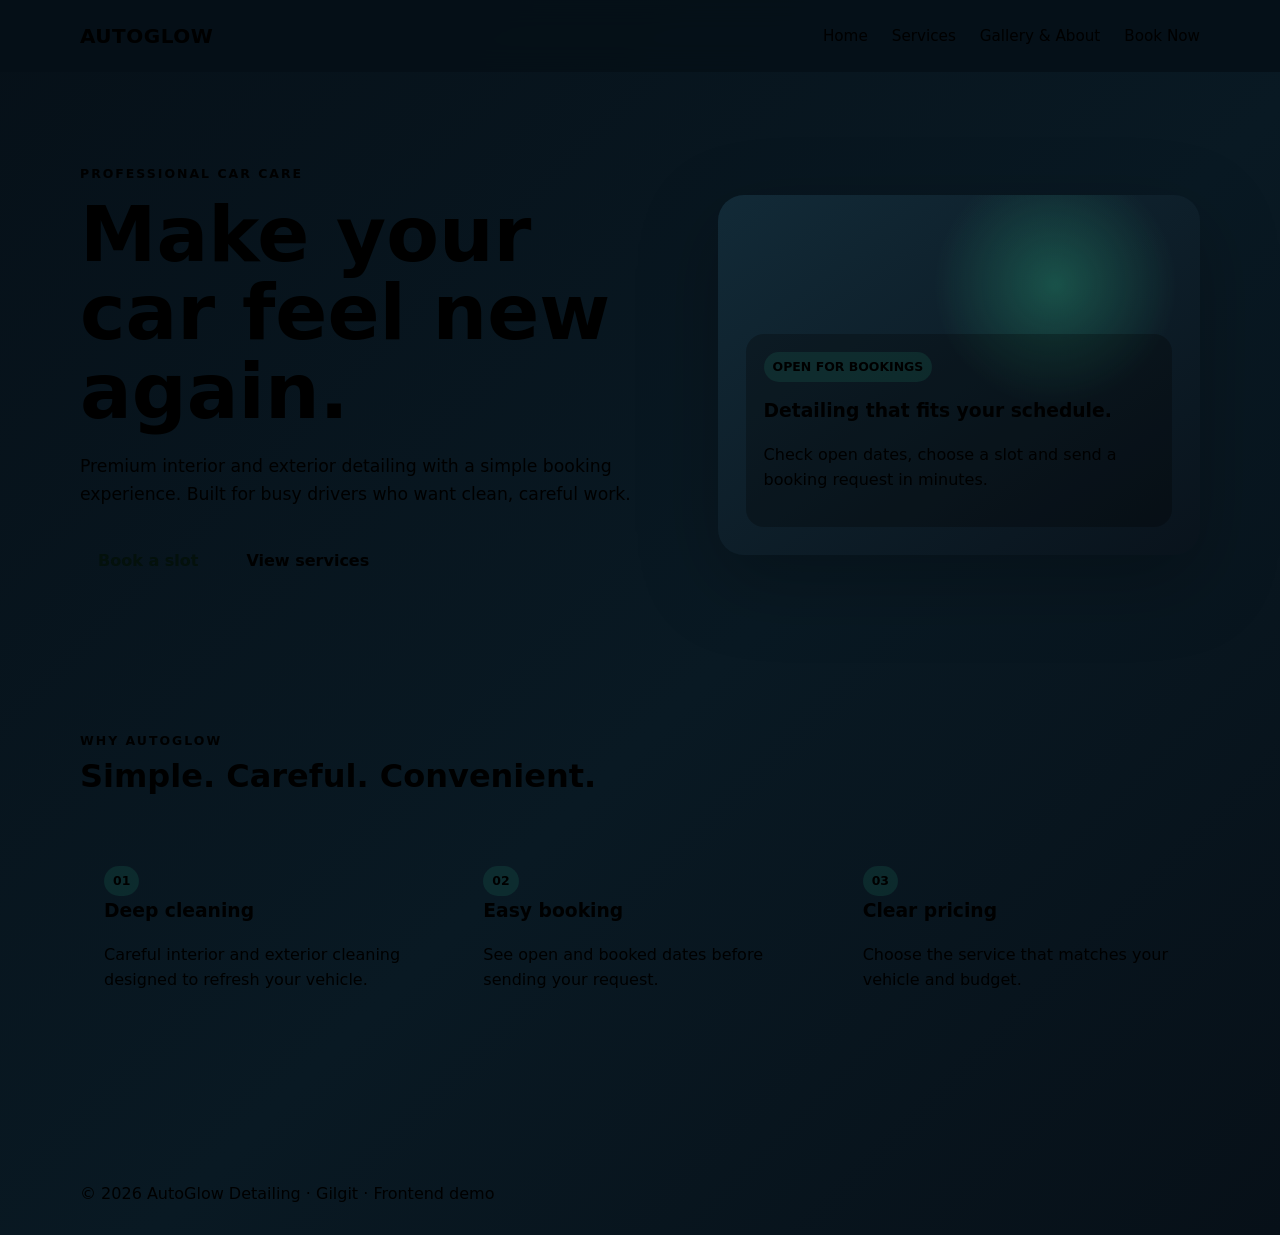
==== assets/index.html @ 5e47ef58 "Add files via upload" ====
<!doctype html>
<html lang='en'>
<head>
<meta charset='utf-8'><meta name='viewport' content='width=device-width,initial-scale=1'><title>AutoGlow Detailing</title><link rel='stylesheet' href='styles.css'></head>
<body>
<nav class="nav"><div class="container nav-inner">
<a class="logo" href="index.html">AUTO<span>GLOW</span></a>
<div class="links">
<a href="index.html">Home</a><a href="services.html">Services</a><a href="gallery.html">Gallery & About</a><a href="booking.html" class="active">Book Now</a>
</div><button class="mobile-menu" onclick="alert('Use the page links above on desktop, or swipe back/forward on mobile.')">Menu</button>
</div></nav>

<main>
<section class="hero"><div class="container hero-grid">
<div><div class="eyebrow">Professional Car Care</div><h1>Make your car feel new again.</h1>
<p class="lead">Premium interior and exterior detailing with a simple booking experience. Built for busy drivers who want clean, careful work.</p>
<div class="actions"><a class="btn" href="booking.html">Book a slot</a><a class="btn secondary" href="services.html">View services</a></div></div>
<div class="hero-card"><div><span class="tag">OPEN FOR BOOKINGS</span><h3 style="margin-top:14px">Detailing that fits your schedule.</h3><p class="muted">Check open dates, choose a slot and send a booking request in minutes.</p></div></div>
</div></section>
<section><div class="container"><div class="section-head"><div><div class="eyebrow">Why AutoGlow</div><h2>Simple. Careful. Convenient.</h2></div></div>
<div class="grid">
<div class="card"><div class="tag">01</div><h3>Deep cleaning</h3><p class="muted">Careful interior and exterior cleaning designed to refresh your vehicle.</p></div>
<div class="card"><div class="tag">02</div><h3>Easy booking</h3><p class="muted">See open and booked dates before sending your request.</p></div>
<div class="card"><div class="tag">03</div><h3>Clear pricing</h3><p class="muted">Choose the service that matches your vehicle and budget.</p></div>
</div></div></section>
</main>

<footer class="footer"><div class="container">© 2026 AutoGlow Detailing · Gilgit · <span>Frontend demo</span></div></footer>
<script src="script.js"></script></body></html>
---- assets/styles.css ----
<!doctype html>
<html lang='en'>
<head>

:root{
  --bg:#071018;--panel:#0d1a25;--panel2:#102332;--text:#f4f7fb;--muted:#9fb0bf;
  --accent:#36d399;--accent2:#22b8ff;--danger:#ff5f6d;--border:rgba(255,255,255,.09);
}
*{box-sizing:border-box}
html{scroll-behavior:smooth}
body{margin:0;background:linear-gradient(135deg,#061018,#091923 55%,#071018);color:var(--text);font-family:Inter,system-ui,-apple-system,Segoe UI,Roboto,Arial,sans-serif;line-height:1.6}
a{color:inherit;text-decoration:none}
.container{width:min(1120px,92%);margin:auto}
.nav{position:sticky;top:0;z-index:10;background:rgba(6,16,24,.9);backdrop-filter:blur(14px);border-bottom:1px solid var(--border)}
.nav-inner{height:72px;display:flex;align-items:center;justify-content:space-between;gap:20px}
.logo{font-size:1.25rem;font-weight:800;letter-spacing:.5px}
.logo span{color:var(--accent)}
.links{display:flex;gap:24px;align-items:center}
.links a{color:var(--muted);font-size:.95rem}
.links a:hover,.links a.active{color:var(--text)}
.btn{display:inline-flex;align-items:center;justify-content:center;border:0;border-radius:12px;padding:12px 18px;background:var(--accent);color:#04110c;font-weight:800;cursor:pointer;transition:.2s}
.btn:hover{transform:translateY(-2px);filter:brightness(1.05)}
.btn.secondary{background:transparent;color:var(--text);border:1px solid var(--border)}
.hero{padding:92px 0 75px}
.hero-grid{display:grid;grid-template-columns:1.1fr .9fr;gap:48px;align-items:center}
.eyebrow{color:var(--accent);font-weight:800;text-transform:uppercase;letter-spacing:2px;font-size:.78rem}
h1{font-size:clamp(2.5rem,6vw,5rem);line-height:1.02;margin:12px 0 22px}
h2{font-size:2rem;margin:0 0 12px}
h3{margin:0 0 8px}
.lead{color:var(--muted);font-size:1.08rem;max-width:650px}
.actions{display:flex;gap:12px;flex-wrap:wrap;margin-top:28px}
.hero-card{min-height:360px;border:1px solid var(--border);border-radius:26px;background:
 radial-gradient(circle at 70% 25%,rgba(54,211,153,.28),transparent 28%),
 linear-gradient(145deg,#122a37,#09131c);display:flex;align-items:end;padding:28px;box-shadow:0 25px 80px rgba(0,0,0,.25)}
.hero-card div{background:rgba(0,0,0,.28);border:1px solid var(--border);border-radius:18px;padding:18px;width:100%}
section{padding:70px 0}
.section-head{display:flex;justify-content:space-between;gap:20px;align-items:end;margin-bottom:28px}
.grid{display:grid;grid-template-columns:repeat(3,1fr);gap:18px}
.card{background:linear-gradient(145deg,var(--panel),#09151e);border:1px solid var(--border);border-radius:18px;padding:24px}
.price{font-size:1.8rem;font-weight:850;margin:12px 0}
.muted{color:var(--muted)}
.tag{display:inline-block;padding:5px 9px;border-radius:999px;background:rgba(54,211,153,.1);color:var(--accent);font-size:.78rem;font-weight:700}
.gallery{display:grid;grid-template-columns:repeat(3,1fr);gap:16px}
.photo{height:230px;border-radius:18px;background:
linear-gradient(135deg,rgba(54,211,153,.35),transparent 45%),
linear-gradient(45deg,#152b39,#071018);border:1px solid var(--border);display:flex;align-items:end;padding:18px;font-weight:800}
.photo:nth-child(2){background:linear-gradient(135deg,rgba(34,184,255,.3),transparent 45%),linear-gradient(45deg,#172c3b,#071018)}
.photo:nth-child(3){background:linear-gradient(135deg,rgba(255,95,109,.24),transparent 45%),linear-gradient(45deg,#292431,#071018)}
.form{display:grid;gap:14px}
label{font-size:.9rem;color:var(--muted)}
input,textarea,select{width:100%;margin-top:6px;padding:13px 14px;border-radius:11px;border:1px solid var(--border);background:#07131d;color:var(--text);outline:none}
input:focus,textarea:focus,select:focus{border-color:var(--accent)}
.calendar-wrap{display:grid;grid-template-columns:1.2fr .8fr;gap:22px}
.calendar{background:var(--panel);border:1px solid var(--border);border-radius:18px;padding:20px}
.cal-head{display:flex;justify-content:space-between;align-items:center;margin-bottom:18px}
.cal-head button{border:1px solid var(--border);background:transparent;color:var(--text);border-radius:9px;width:38px;height:38px;cursor:pointer}
.week,.days{display:grid;grid-template-columns:repeat(7,1fr);gap:6px}
.week div{text-align:center;color:var(--muted);font-size:.78rem;padding:5px}
.day{min-height:52px;border:1px solid transparent;background:#0a1721;color:var(--text);border-radius:10px;cursor:pointer}
.day:hover{border-color:var(--accent)}
.day.empty{background:transparent;cursor:default}
.day.booked{background:rgba(255,95,109,.13);color:#ff9da5;cursor:not-allowed}
.day.selected{outline:2px solid var(--accent);background:rgba(54,211,153,.14)}
.day small{display:block;font-size:.63rem;color:var(--muted)}
.legend{display:flex;gap:15px;flex-wrap:wrap;margin-top:16px;color:var(--muted);font-size:.85rem}
.dot{display:inline-block;width:9px;height:9px;border-radius:50%;margin-right:5px;background:var(--accent)}
.dot.red{background:var(--danger)}
.footer{border-top:1px solid var(--border);padding:28px 0;color:var(--muted);margin-top:50px}
.notice{padding:14px 16px;border-radius:12px;background:rgba(54,211,153,.08);border:1px solid rgba(54,211,153,.2);color:#b9f5db;margin-top:14px}
.mobile-menu{display:none}
@media(max-width:800px){
 .links{display:none}.mobile-menu{display:block;background:none;border:1px solid var(--border);color:var(--text);padding:8px 10px;border-radius:8px}
 .hero-grid,.calendar-wrap{grid-template-columns:1fr}.grid{grid-template-columns:1fr}.gallery{grid-template-columns:1fr 1fr}
}
@media(max-width:520px){.gallery{grid-template-columns:1fr}.hero{padding-top:60px}.day{min-height:46px;font-size:.9rem}}
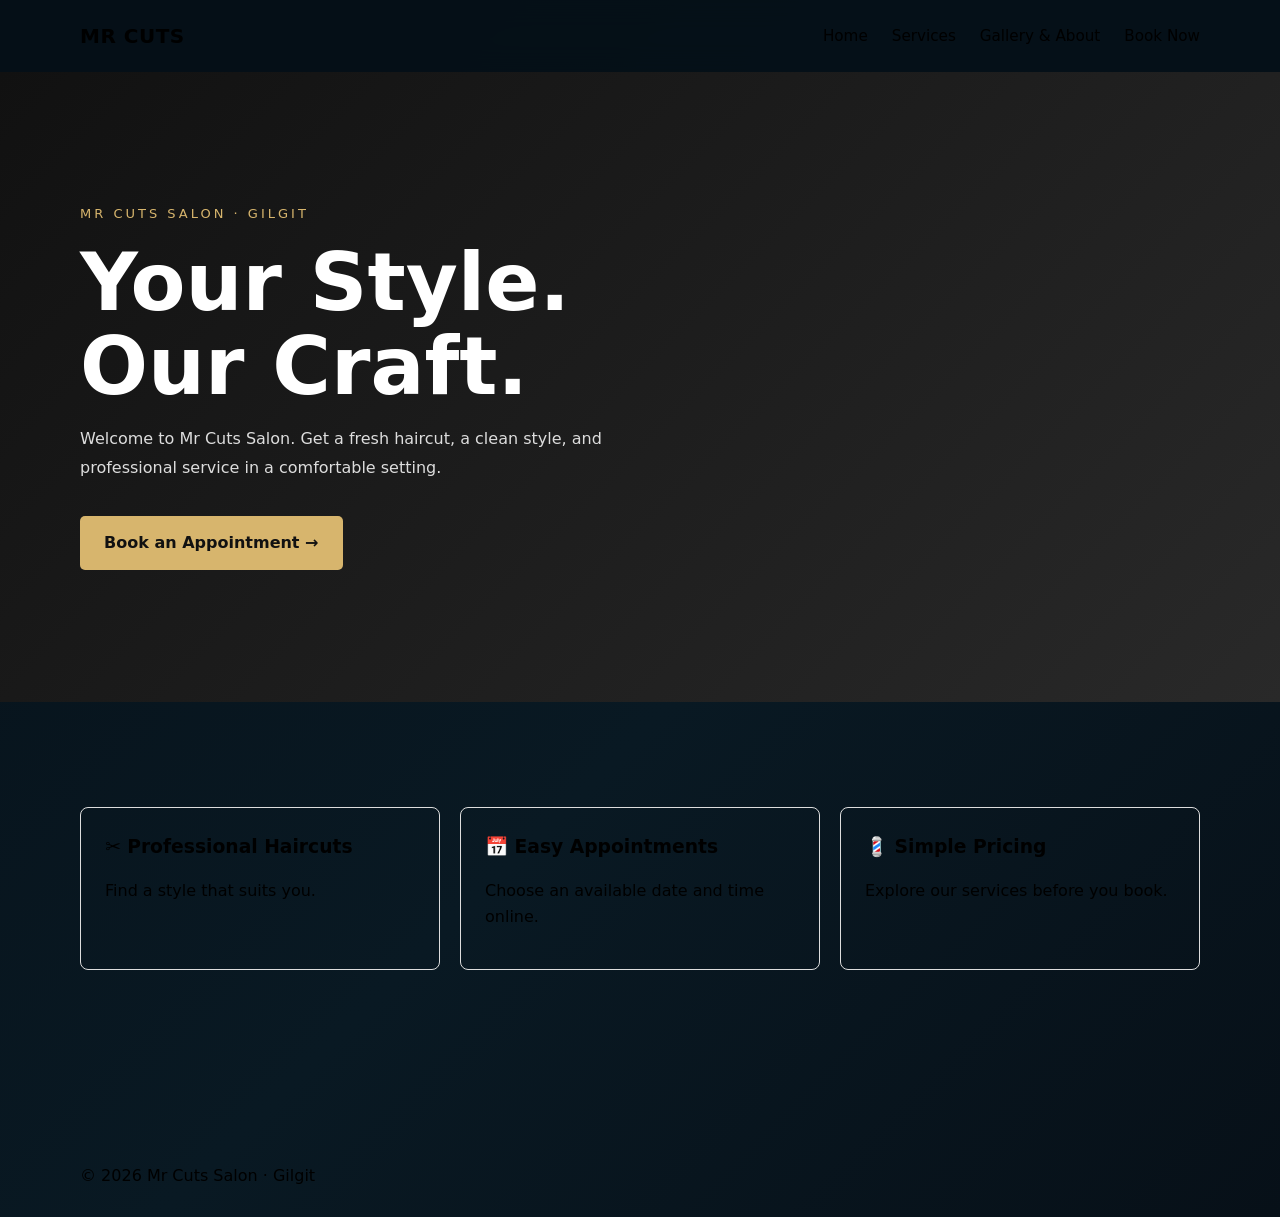
==== commit e790795e: "Update index.html" ====
--- a/assets/index.html
+++ b/assets/index.html
@@ -1,29 +1,109 @@
-<!doctype html>
-<html lang='en'>
+
+<!DOCTYPE html>
+<html lang="en">
 <head>
-<meta charset='utf-8'><meta name='viewport' content='width=device-width,initial-scale=1'><title>AutoGlow Detailing</title><link rel='stylesheet' href='styles.css'></head>
+  <meta charset="UTF-8">
+  <meta name="viewport" content="width=device-width, initial-scale=1.0">
+  <title>Mr Cuts Salon | Gilgit</title>
+  <link rel="stylesheet" href="styles.css">
+  <style>
+    .salon-hero {
+      min-height: 70vh;
+      display: flex;
+      align-items: center;
+      background: linear-gradient(135deg, #111, #292929);
+      color: white;
+      padding: 70px 20px;
+    }
+    .salon-hero h1 {
+      font-size: clamp(2.7rem, 7vw, 5rem);
+      line-height: 1.05;
+      margin: 16px 0;
+    }
+    .salon-hero p {
+      max-width: 560px;
+      line-height: 1.8;
+      color: #ddd;
+    }
+    .salon-label {
+      color: #d7b56d;
+      text-transform: uppercase;
+      letter-spacing: 3px;
+      font-size: 13px;
+    }
+    .salon-button {
+      display: inline-block;
+      background: #d7b56d;
+      color: #111;
+      padding: 14px 24px;
+      margin-top: 18px;
+      border-radius: 5px;
+      text-decoration: none;
+      font-weight: bold;
+    }
+    .salon-features {
+      display: grid;
+      grid-template-columns: repeat(auto-fit, minmax(210px, 1fr));
+      gap: 20px;
+      padding-top: 35px;
+      padding-bottom: 45px;
+    }
+    .salon-feature {
+      padding: 24px;
+      border: 1px solid #ddd;
+      border-radius: 8px;
+    }
+  </style>
+</head>
 <body>
-<nav class="nav"><div class="container nav-inner">
-<a class="logo" href="index.html">AUTO<span>GLOW</span></a>
-<div class="links">
-<a href="index.html">Home</a><a href="services.html">Services</a><a href="gallery.html">Gallery & About</a><a href="booking.html" class="active">Book Now</a>
-</div><button class="mobile-menu" onclick="alert('Use the page links above on desktop, or swipe back/forward on mobile.')">Menu</button>
-</div></nav>
+  <nav class="nav">
+    <div class="container nav-inner">
+      <a class="logo" href="index.html">MR <span>CUTS</span></a>
+      <div class="links">
+        <a href="index.html">Home</a>
+        <a href="services.html">Services</a>
+        <a href="gallery.html">Gallery &amp; About</a>
+        <a href="booking.html">Book Now</a>
+      </div>
+    </div>
+  </nav>
 
-<main>
-<section class="hero"><div class="container hero-grid">
-<div><div class="eyebrow">Professional Car Care</div><h1>Make your car feel new again.</h1>
-<p class="lead">Premium interior and exterior detailing with a simple booking experience. Built for busy drivers who want clean, careful work.</p>
-<div class="actions"><a class="btn" href="booking.html">Book a slot</a><a class="btn secondary" href="services.html">View services</a></div></div>
-<div class="hero-card"><div><span class="tag">OPEN FOR BOOKINGS</span><h3 style="margin-top:14px">Detailing that fits your schedule.</h3><p class="muted">Check open dates, choose a slot and send a booking request in minutes.</p></div></div>
-</div></section>
-<section><div class="container"><div class="section-head"><div><div class="eyebrow">Why AutoGlow</div><h2>Simple. Careful. Convenient.</h2></div></div>
-<div class="grid">
-<div class="card"><div class="tag">01</div><h3>Deep cleaning</h3><p class="muted">Careful interior and exterior cleaning designed to refresh your vehicle.</p></div>
-<div class="card"><div class="tag">02</div><h3>Easy booking</h3><p class="muted">See open and booked dates before sending your request.</p></div>
-<div class="card"><div class="tag">03</div><h3>Clear pricing</h3><p class="muted">Choose the service that matches your vehicle and budget.</p></div>
-</div></div></section>
-</main>
+  <main>
+    <section class="salon-hero">
+      <div class="container">
+        <div class="salon-label">MR CUTS SALON · GILGIT</div>
+        <h1>Your Style.<br>Our Craft.</h1>
+        <p>
+          Welcome to Mr Cuts Salon. Get a fresh haircut,
+          a clean style, and professional service in a
+          comfortable setting.
+        </p>
+        <a class="salon-button" href="booking.html">Book an Appointment →</a>
+      </div>
+    </section>
 
-<footer class="footer"><div class="container">© 2026 AutoGlow Detailing · Gilgit · <span>Frontend demo</span></div></footer>
-<script src="script.js"></script></body></html>+    <section class="container">
+      <div class="salon-features">
+        <div class="salon-feature">
+          <h3>✂️ Professional Haircuts</h3>
+          <p>Find a style that suits you.</p>
+        </div>
+        <div class="salon-feature">
+          <h3>📅 Easy Appointments</h3>
+          <p>Choose an available date and time online.</p>
+        </div>
+        <div class="salon-feature">
+          <h3>💈 Simple Pricing</h3>
+          <p>Explore our services before you book.</p>
+        </div>
+      </div>
+    </section>
+  </main>
+
+  <footer class="footer">
+    <div class="container">
+      © 2026 Mr Cuts Salon · Gilgit
+    </div>
+  </footer>
+</body>
+</html>
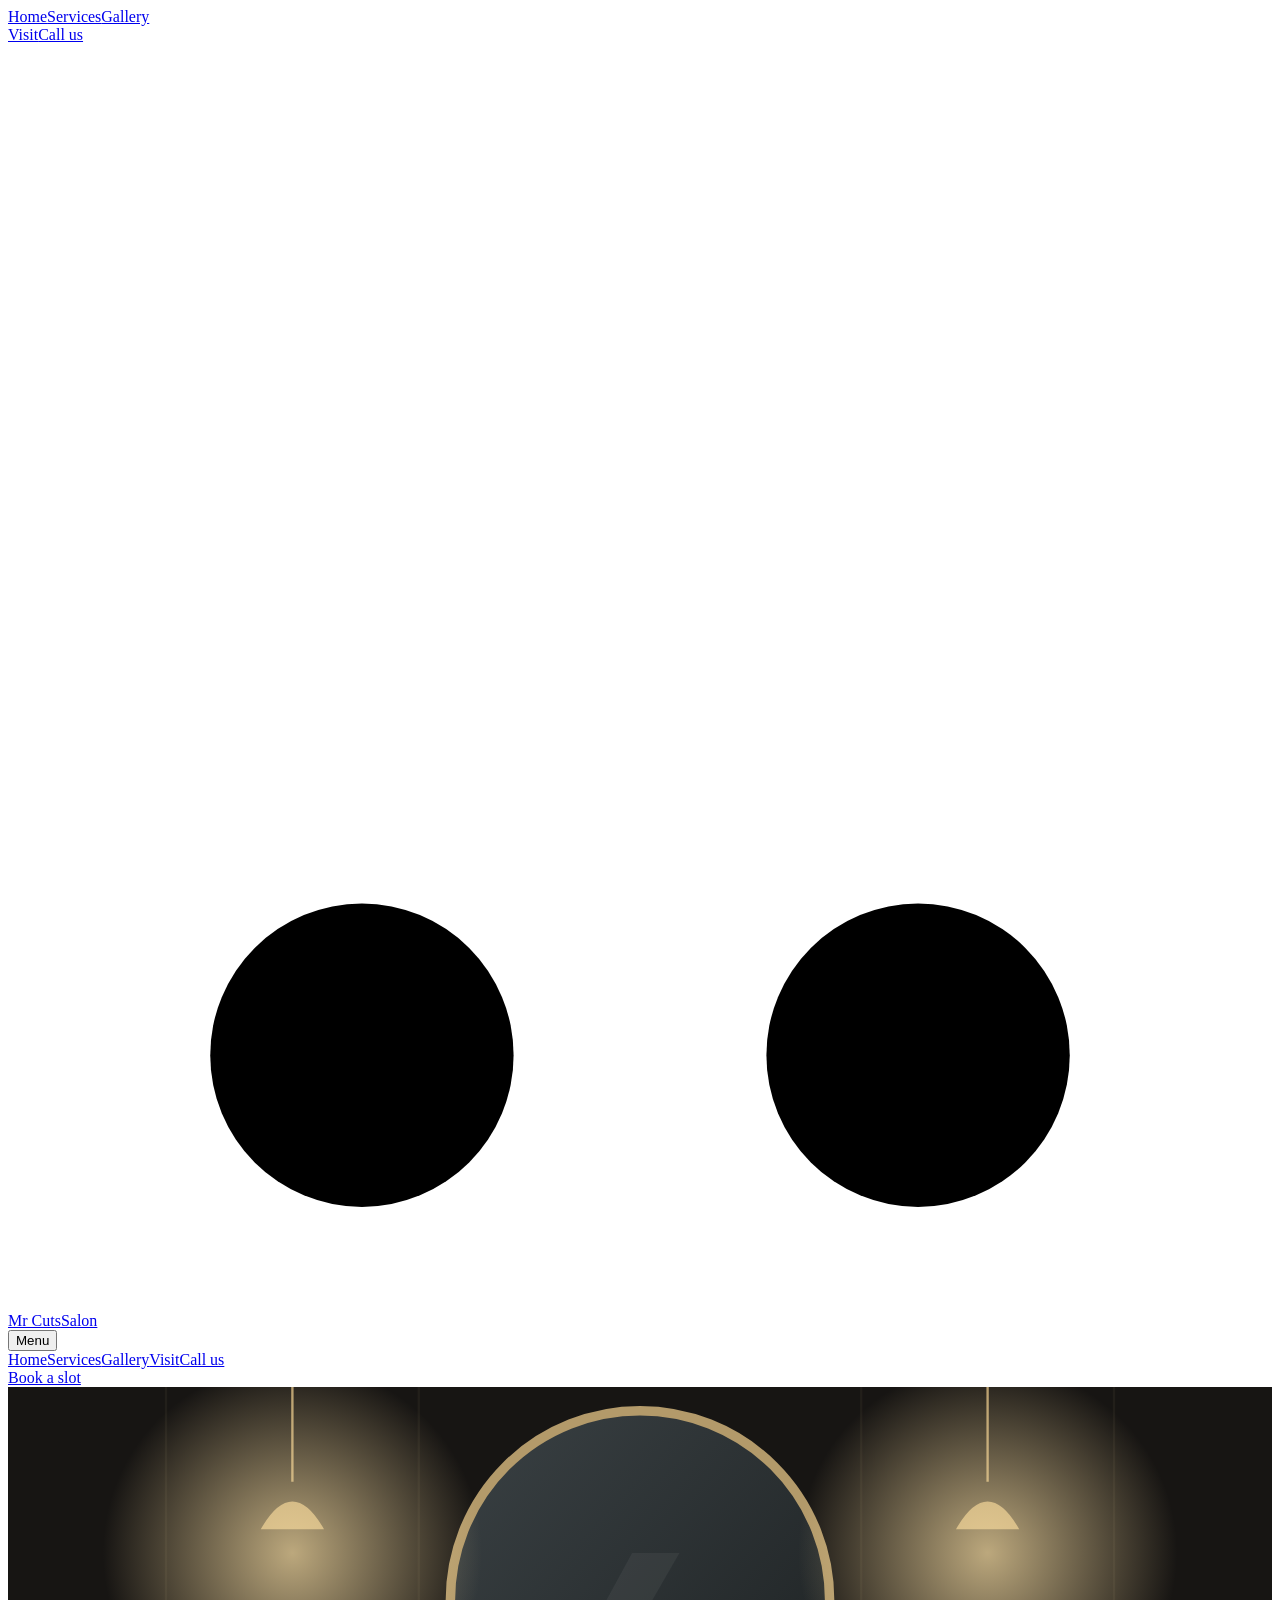
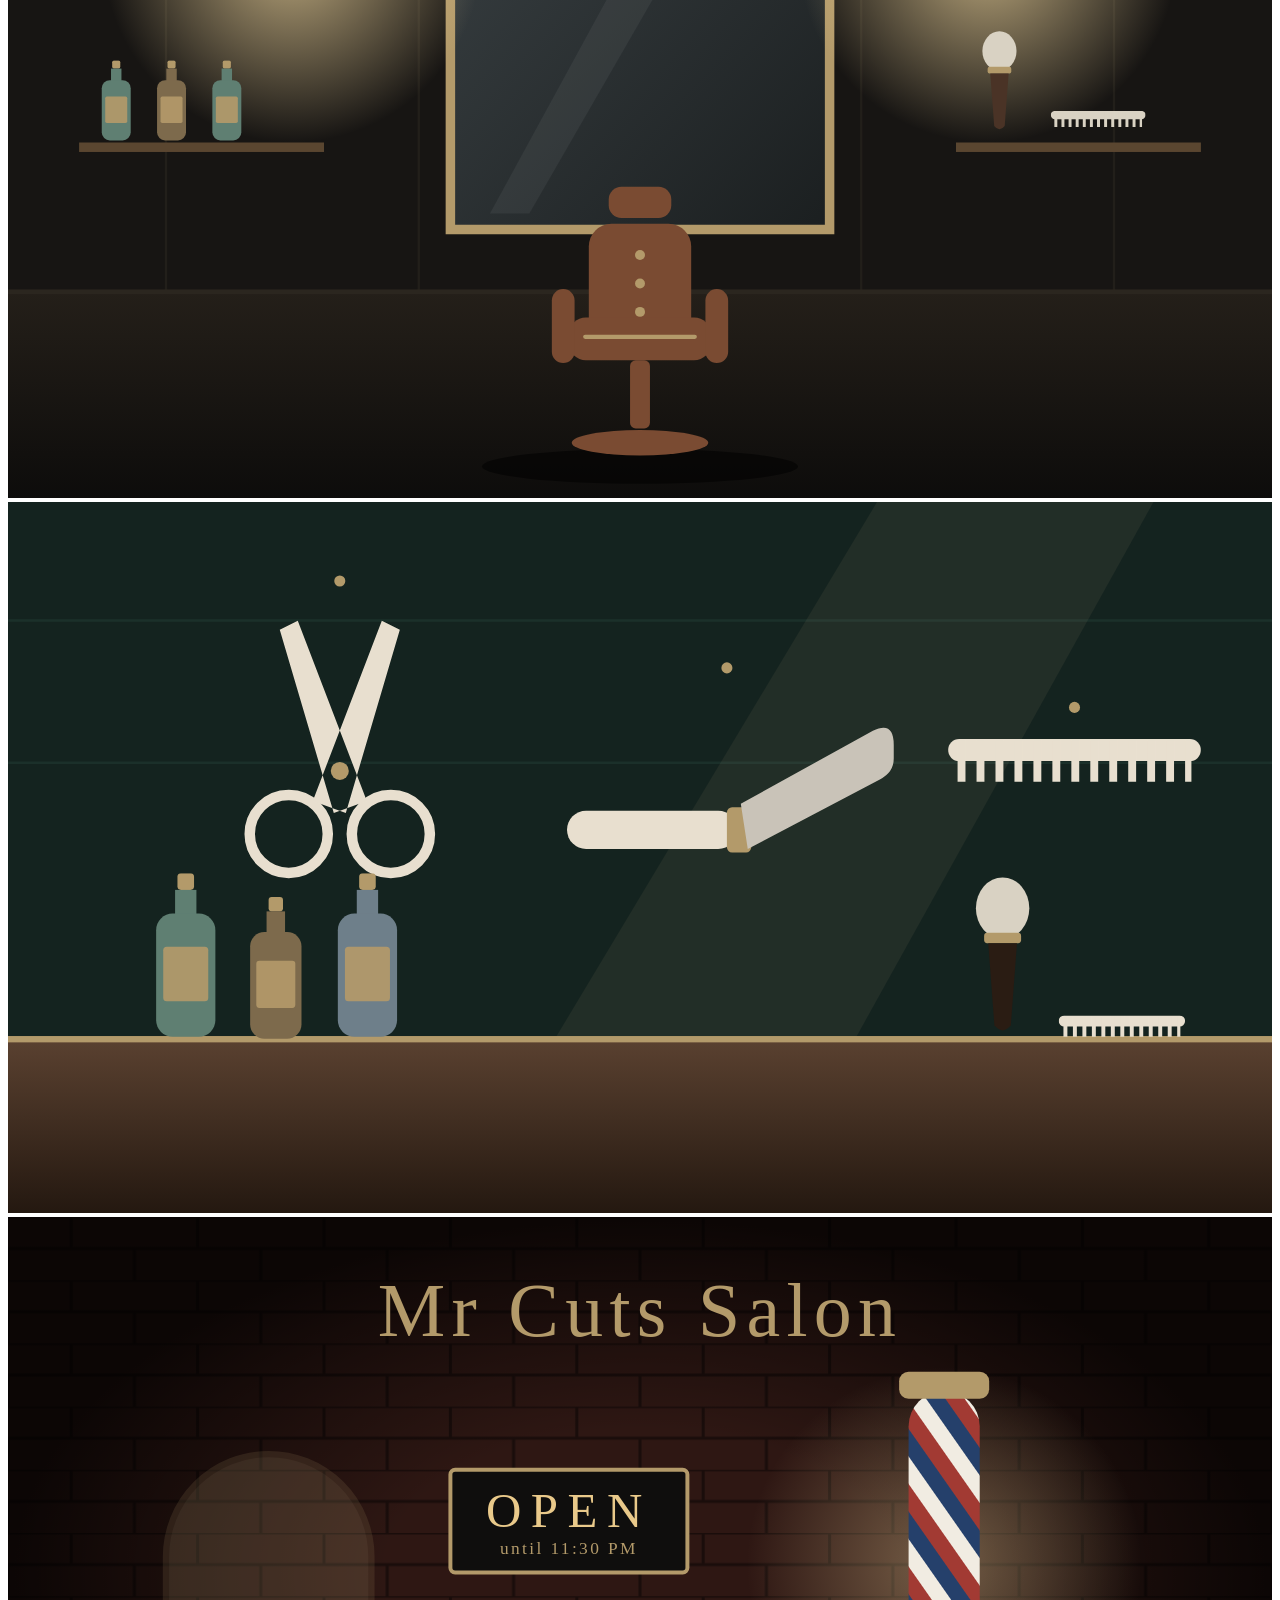
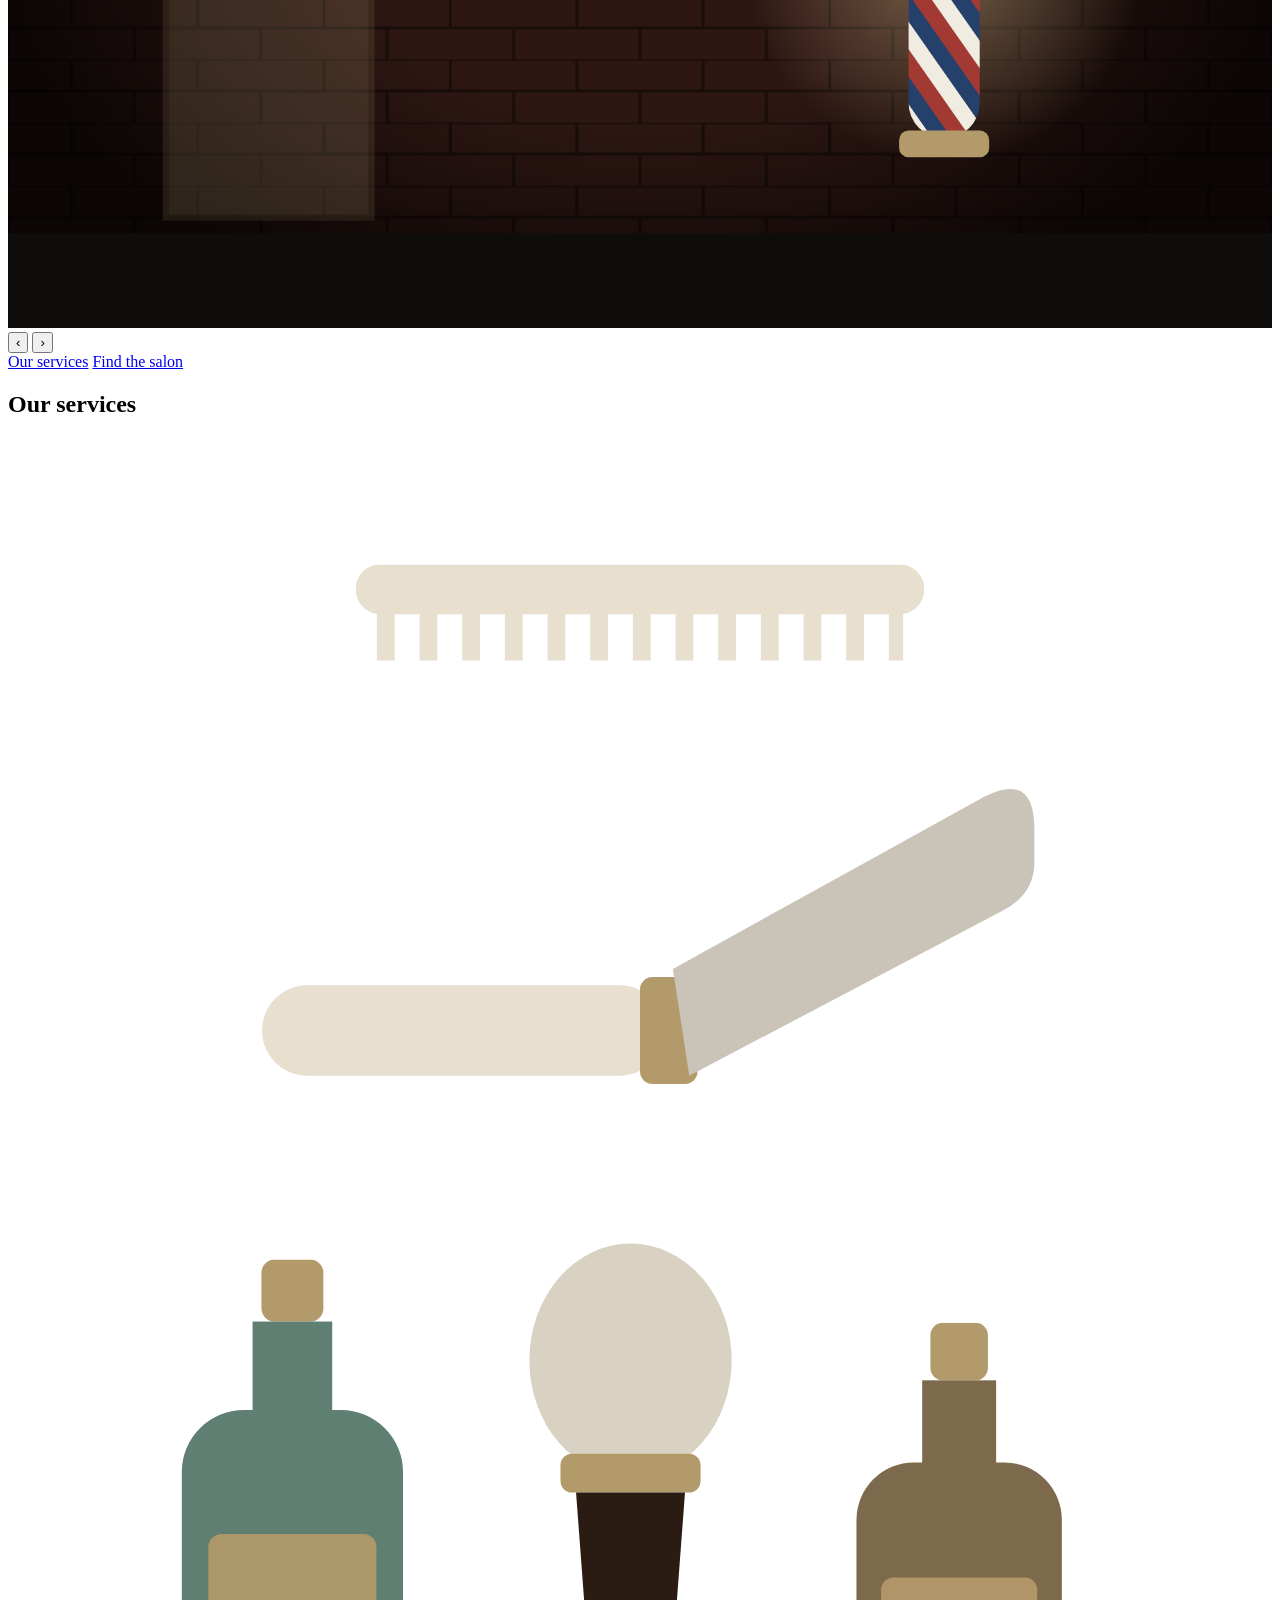
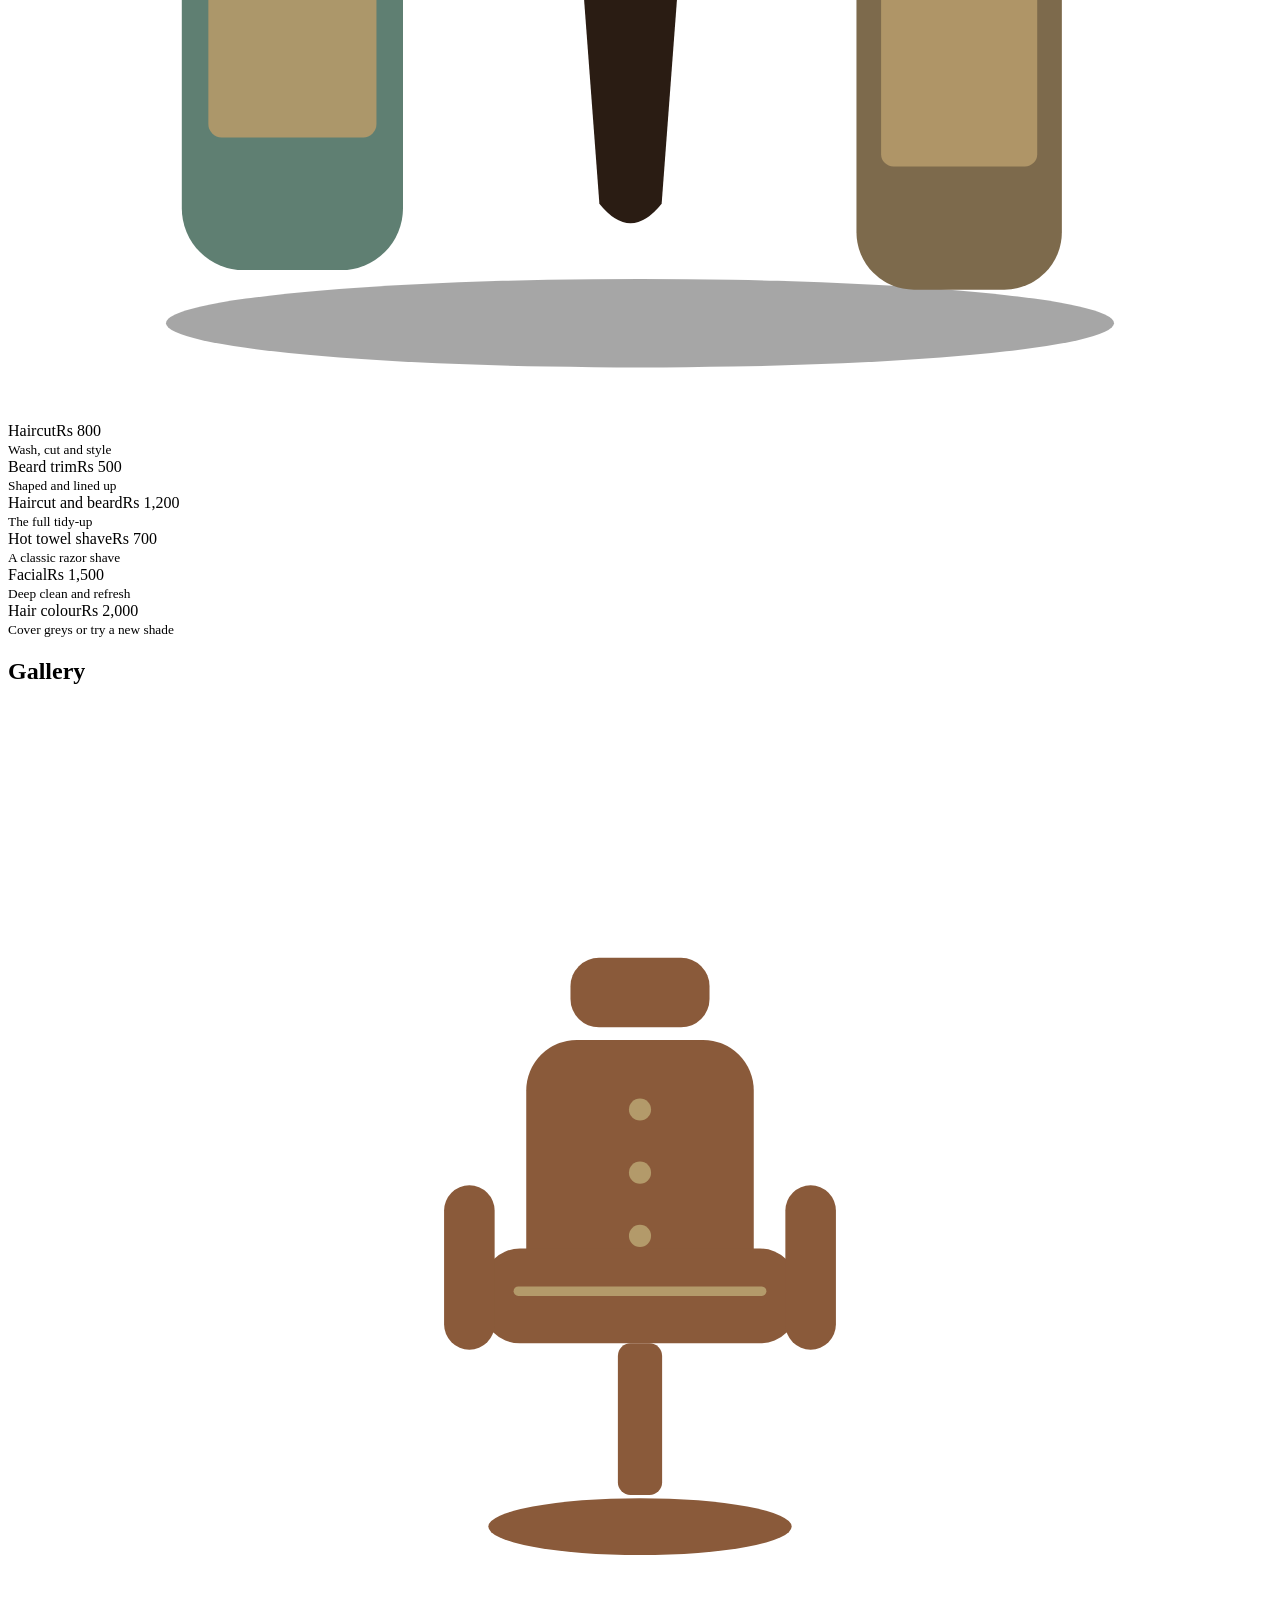
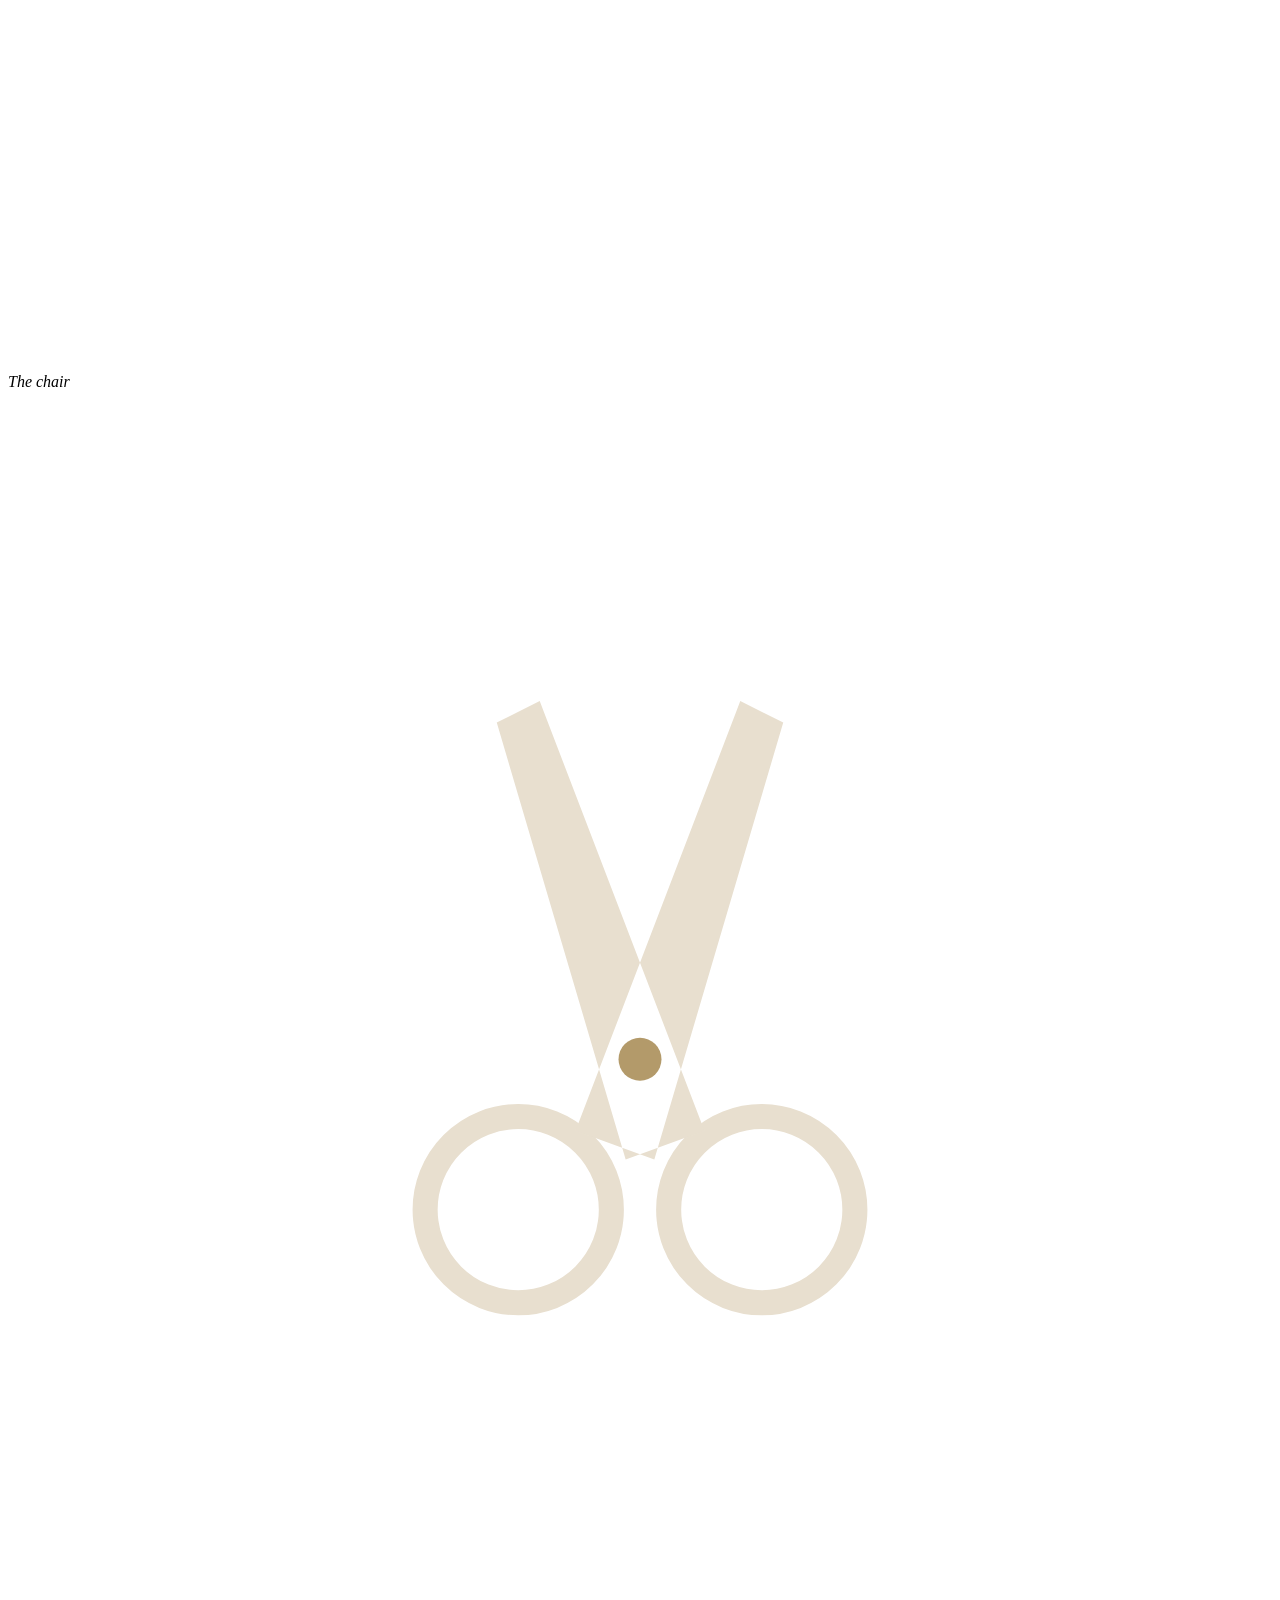
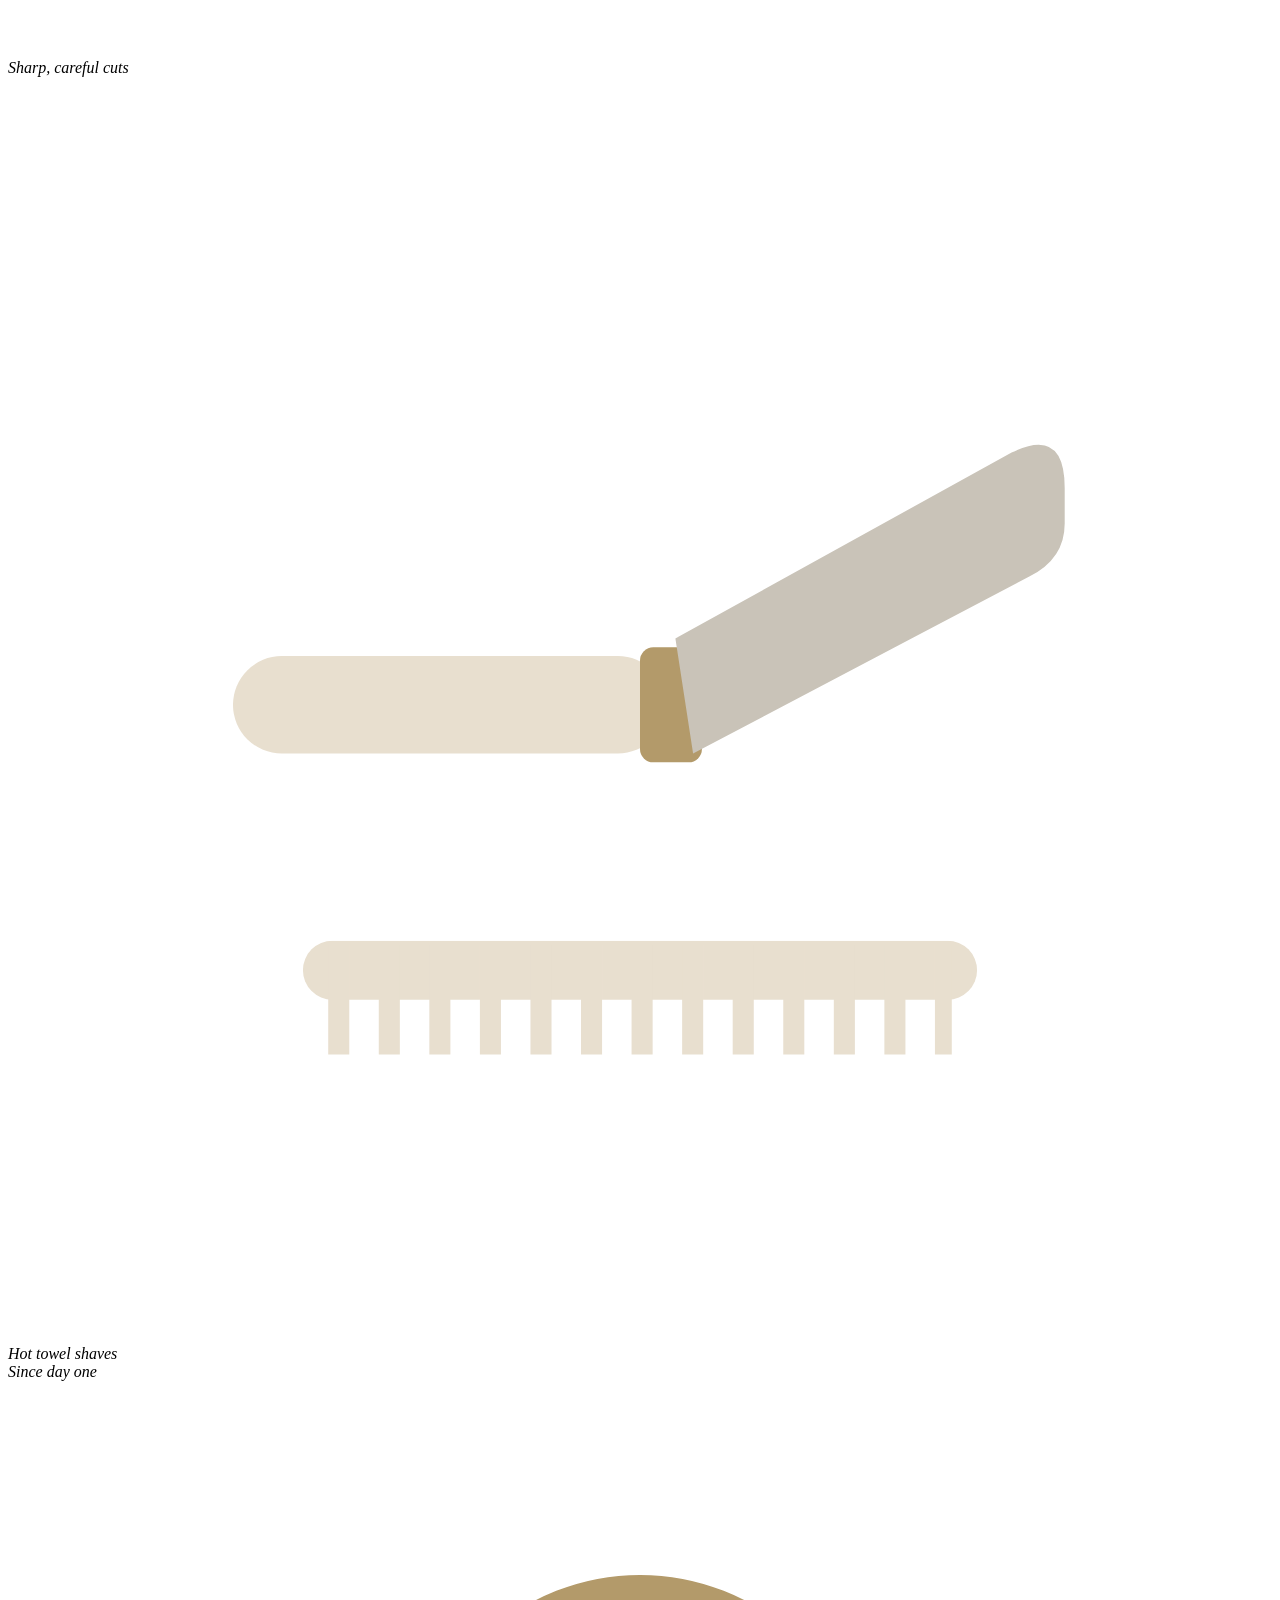
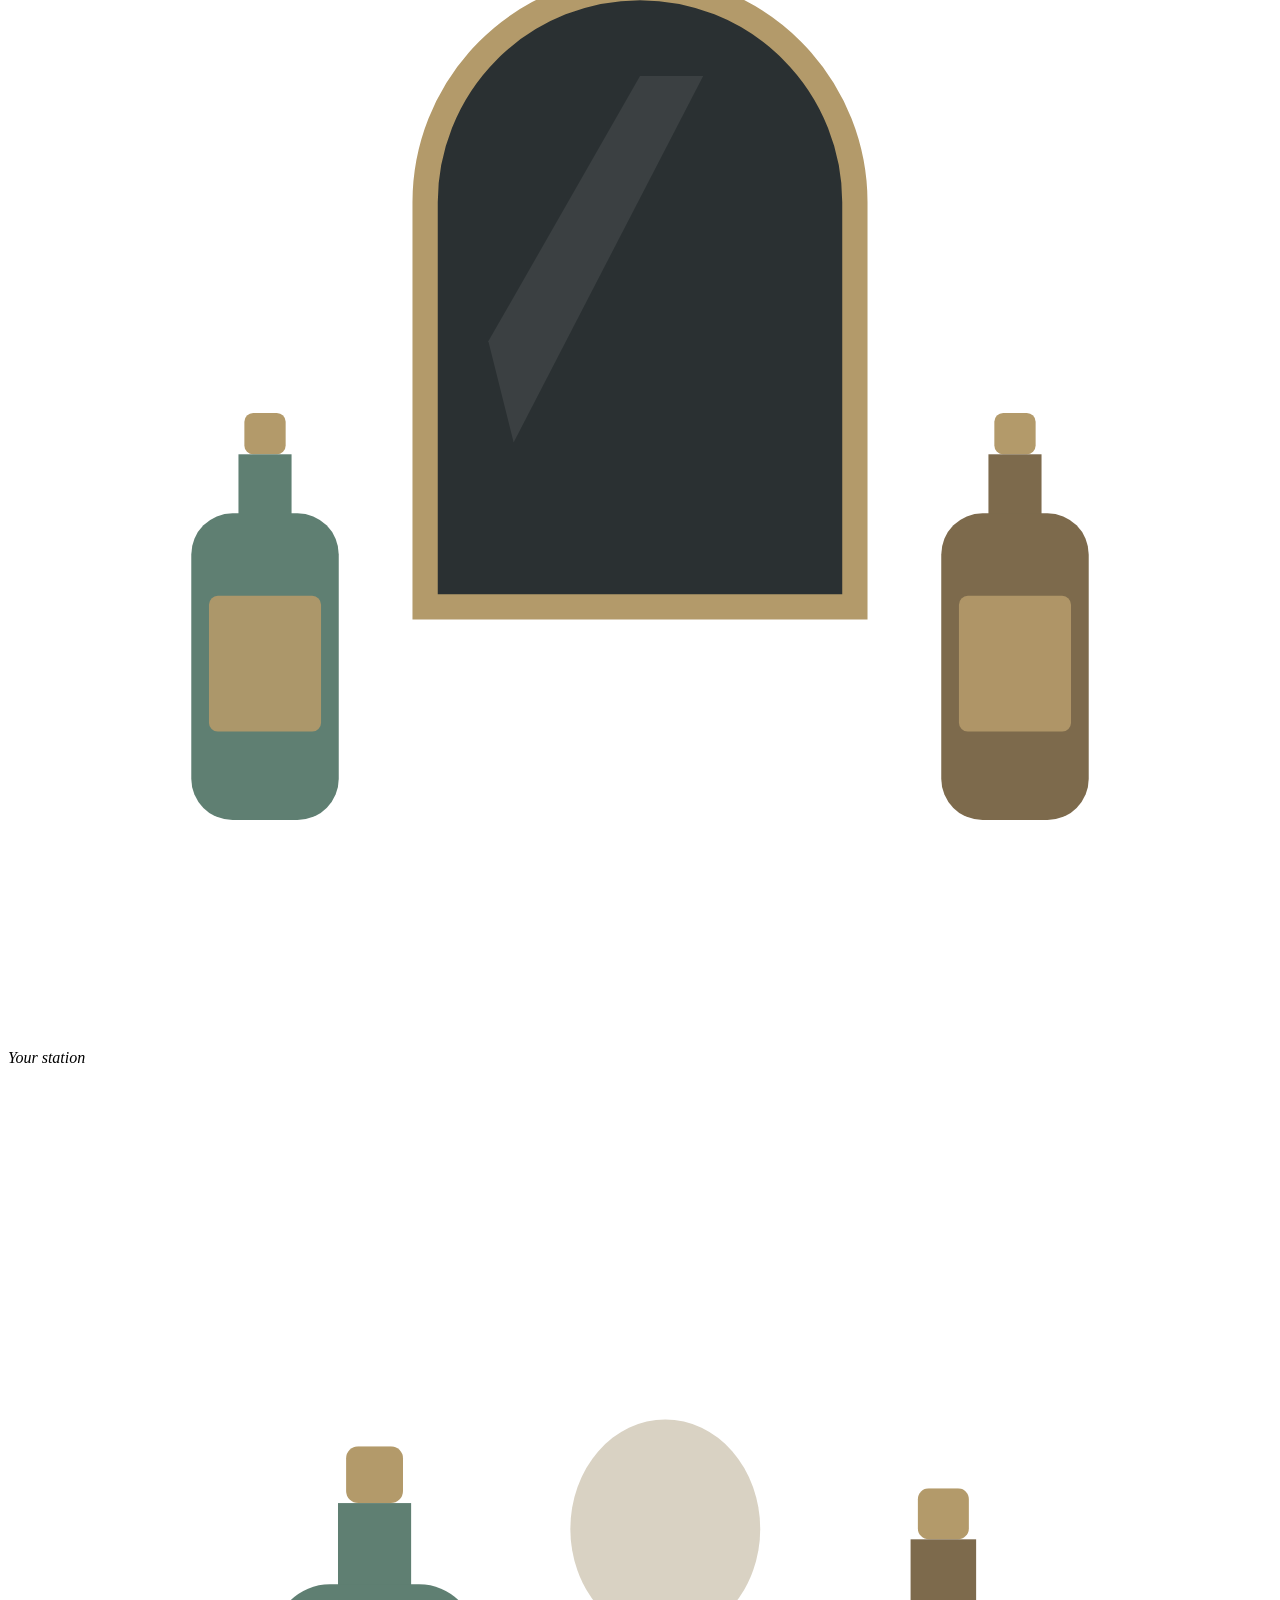
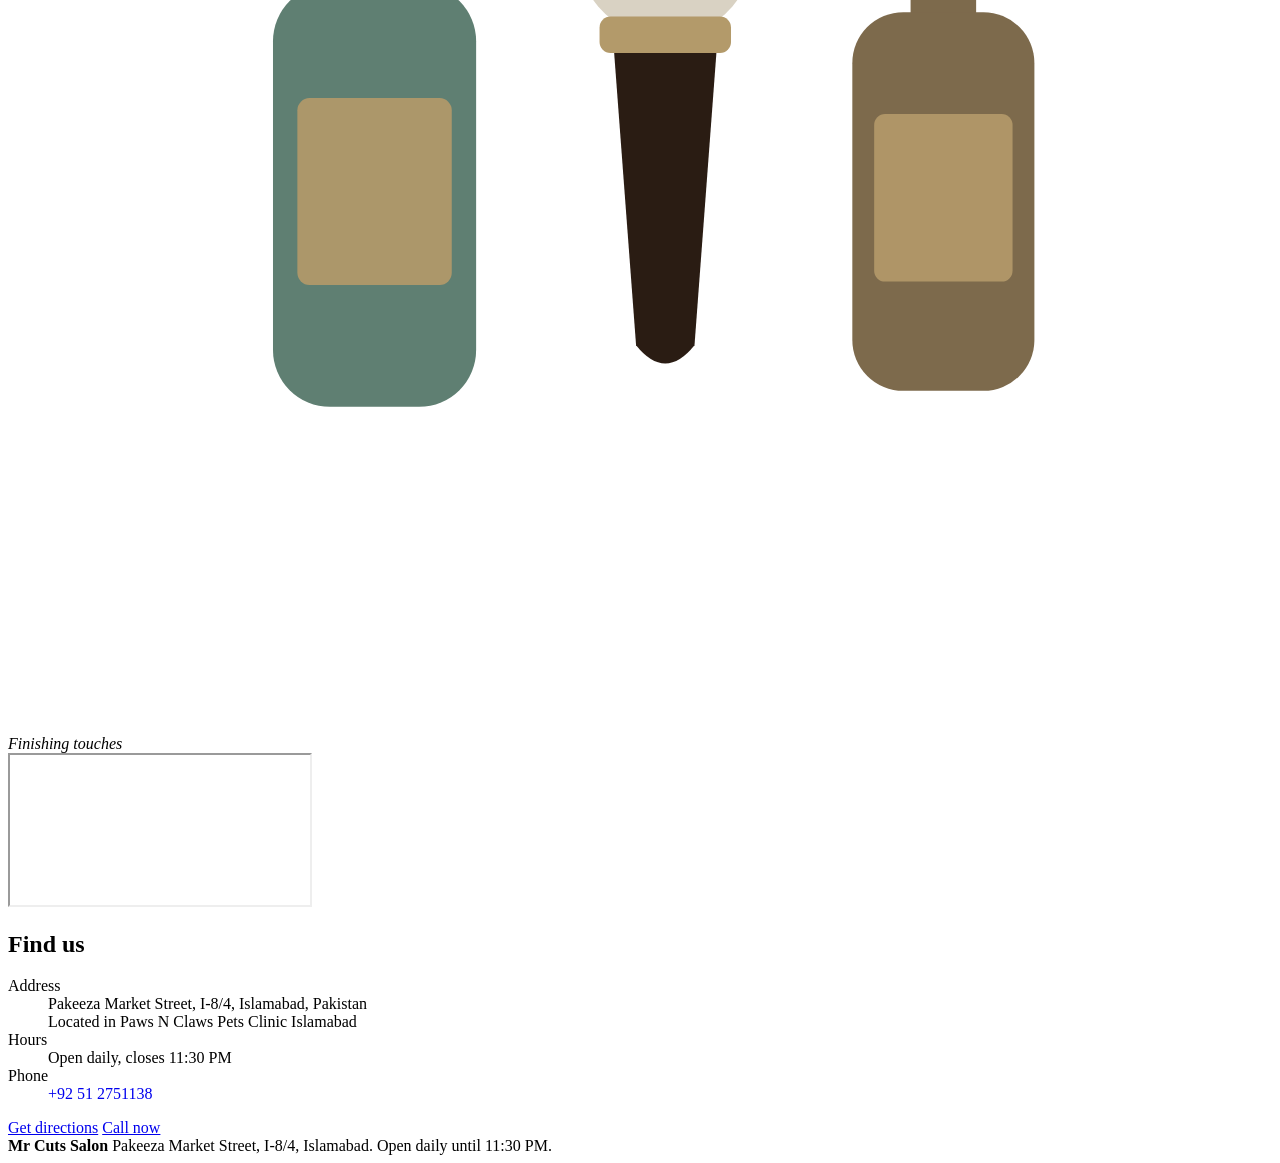
==== commit dd6fd3eb: "Add files via upload" ====
--- a/assets/index.html
+++ b/assets/index.html
@@ -1,109 +1,167 @@
-
 <!DOCTYPE html>
 <html lang="en">
 <head>
-  <meta charset="UTF-8">
-  <meta name="viewport" content="width=device-width, initial-scale=1.0">
-  <title>Mr Cuts Salon | Gilgit</title>
-  <link rel="stylesheet" href="styles.css">
-  <style>
-    .salon-hero {
-      min-height: 70vh;
-      display: flex;
-      align-items: center;
-      background: linear-gradient(135deg, #111, #292929);
-      color: white;
-      padding: 70px 20px;
-    }
-    .salon-hero h1 {
-      font-size: clamp(2.7rem, 7vw, 5rem);
-      line-height: 1.05;
-      margin: 16px 0;
-    }
-    .salon-hero p {
-      max-width: 560px;
-      line-height: 1.8;
-      color: #ddd;
-    }
-    .salon-label {
-      color: #d7b56d;
-      text-transform: uppercase;
-      letter-spacing: 3px;
-      font-size: 13px;
-    }
-    .salon-button {
-      display: inline-block;
-      background: #d7b56d;
-      color: #111;
-      padding: 14px 24px;
-      margin-top: 18px;
-      border-radius: 5px;
-      text-decoration: none;
-      font-weight: bold;
-    }
-    .salon-features {
-      display: grid;
-      grid-template-columns: repeat(auto-fit, minmax(210px, 1fr));
-      gap: 20px;
-      padding-top: 35px;
-      padding-bottom: 45px;
-    }
-    .salon-feature {
-      padding: 24px;
-      border: 1px solid #ddd;
-      border-radius: 8px;
-    }
-  </style>
+<meta charset="utf-8">
+<meta name="viewport" content="width=device-width, initial-scale=1, viewport-fit=cover">
+<title>Mr Cuts Salon – Men’s haircuts and grooming in I-8, Islamabad</title>
+<meta name="description" content="Mr Cuts Salon is a men’s salon in I-8, Islamabad. Haircuts, beard trims and shaves. Open until 11:30 PM.">
+<link rel="stylesheet" href="css/style.css">
 </head>
 <body>
-  <nav class="nav">
-    <div class="container nav-inner">
-      <a class="logo" href="index.html">MR <span>CUTS</span></a>
-      <div class="links">
-        <a href="index.html">Home</a>
-        <a href="services.html">Services</a>
-        <a href="gallery.html">Gallery &amp; About</a>
-        <a href="booking.html">Book Now</a>
+<svg class="sprite" width="0" height="0" style="position:absolute" aria-hidden="true"><defs>
+  <symbol id="s-chair" viewBox="0 0 200 240"><g fill="currentColor"><rect x="78" y="20" width="44" height="22" rx="9"/><rect x="64" y="46" width="72" height="92" rx="16"/><rect x="50" y="112" width="100" height="30" rx="12"/><rect x="38" y="92" width="16" height="52" rx="8"/><rect x="146" y="92" width="16" height="52" rx="8"/><rect x="93" y="142" width="14" height="48" rx="4"/><ellipse cx="100" cy="200" rx="48" ry="9"/></g><g fill="#b39a6a"><circle cx="100" cy="68" r="3.5"/><circle cx="100" cy="88" r="3.5"/><circle cx="100" cy="108" r="3.5"/><rect x="60" y="124" width="80" height="3" rx="1.5"/></g></symbol>
+  <symbol id="s-scissors" viewBox="0 0 200 200"><g fill="none" stroke="currentColor" stroke-width="7"><circle cx="66" cy="158" r="26"/><circle cx="134" cy="158" r="26"/></g><path d="M82 136 L128 16 L140 22 L104 144 Z M118 136 L72 16 L60 22 L96 144 Z" fill="currentColor"/><circle cx="100" cy="116" r="6" fill="#b39a6a"/></symbol>
+  <symbol id="s-razor" viewBox="0 0 200 110"><rect x="8" y="64" width="98" height="22" rx="11" fill="currentColor"/><rect x="100" y="62" width="14" height="26" rx="3" fill="#b39a6a"/><path d="M108 60 L184 18 Q196 12 196 26 L196 34 Q196 42 188 46 L112 86 Z" fill="#c9c3b8"/></symbol>
+  <symbol id="s-comb" viewBox="0 0 160 40"><rect width="160" height="14" rx="7" fill="currentColor"/><line x1="6" y1="14" x2="154" y2="14" stroke="currentColor" stroke-width="26" stroke-dasharray="5 7"/></symbol>
+  <symbol id="s-bottle" viewBox="0 0 60 140"><rect x="23" width="14" height="14" rx="3" fill="#b39a6a"/><rect x="21" y="14" width="18" height="22" fill="currentColor"/><rect x="5" y="34" width="50" height="104" rx="14" fill="currentColor"/><rect x="11" y="62" width="38" height="46" rx="3" fill="#b39a6a" opacity=".92"/></symbol>
+  <symbol id="s-brush" viewBox="0 0 60 160"><ellipse cx="30" cy="34" rx="26" ry="30" fill="#d9d2c3"/><rect x="12" y="58" width="36" height="10" rx="3" fill="#b39a6a"/><path d="M16 68 H44 L38 148 Q30 158 22 148 Z" fill="currentColor"/></symbol>
+  <symbol id="s-mirror" viewBox="0 0 160 220"><path d="M12 208 V80 a68 68 0 0 1 136 0 V208 Z" fill="#2a3032" stroke="#b39a6a" stroke-width="8"/><path d="M32 124 L80 40 L100 40 L40 156Z" fill="#fff" opacity=".08"/></symbol>
+</defs></svg>
+
+<header id="hd">
+  <div class="hbar">
+    <nav class="nl"><a href="index.html">Home</a><a href="#services">Services</a><a href="#gallery">Gallery</a></nav>
+    <span></span>
+    <nav class="nr"><a href="#visit">Visit</a><a href="tel:+92512751138">Call us</a></nav>
+  </div>
+  <a class="ribbon" href="index.html" aria-label="Mr Cuts Salon home"><div class="rib">
+    <svg viewBox="0 0 100 100" aria-hidden="true"><circle cx="28" cy="80" r="12"/><circle cx="72" cy="80" r="12"/><path d="M34 70 L66 8 M66 70 L34 8" stroke-linecap="round"/></svg>
+    <span class="rb">Mr Cuts</span><span class="rs">Salon</span>
+  </div></a>
+  <button class="mbtn" id="mbtn" type="button" aria-label="Open menu">Menu</button>
+  <div class="drop"><a href="index.html">Home</a><a href="#services">Services</a><a href="#gallery">Gallery</a><a href="#visit">Visit</a><a href="tel:+92512751138">Call us</a></div>
+</header>
+<a class="cta" id="cta" href="booking.html">Book a slot</a>
+
+<main>
+  <div class="hero" id="hero">
+    <div class="slide on">
+      <svg viewBox="0 0 1600 900" preserveAspectRatio="xMidYMid slice" aria-hidden="true">
+        <defs><radialGradient id="gl"><stop offset="0" stop-color="#f3d9a0" stop-opacity=".75"/><stop offset="1" stop-color="#f3d9a0" stop-opacity="0"/></radialGradient><linearGradient id="fl" x1="0" y1="0" x2="0" y2="1"><stop offset="0" stop-color="#241f19"/><stop offset="1" stop-color="#0d0c0b"/></linearGradient><linearGradient id="gm" x1="0" y1="0" x2="1" y2="1"><stop offset="0" stop-color="#3a4144"/><stop offset="1" stop-color="#1b1f20"/></linearGradient></defs>
+        <rect width="1600" height="900" fill="#171513"/>
+        <path d="M200 0V640M520 0V640M1080 0V640M1400 0V640" stroke="#221f1a" stroke-width="3"/>
+        <rect y="640" width="1600" height="260" fill="url(#fl)"/><rect y="636" width="1600" height="6" fill="#2b261f"/>
+        <path d="M560 560V270a240 240 0 0 1 480 0V560Z" fill="url(#gm)" stroke="#b39a6a" stroke-width="12"/>
+        <path d="M610 540 L790 210 L850 210 L660 540Z" fill="#fff" opacity=".05"/>
+        <path d="M360 0V120M1240 0V120" stroke="#b39a6a" stroke-width="3"/>
+        <path d="M320 180 Q360 110 400 180Z M1200 180 Q1240 110 1280 180Z" fill="#b39a6a"/>
+        <circle cx="360" cy="210" r="240" fill="url(#gl)"/><circle cx="1240" cy="210" r="240" fill="url(#gl)"/>
+        <rect x="90" y="450" width="310" height="12" fill="#5a4630"/>
+        <use href="#s-bottle" x="115" y="346" width="44" height="103" style="color:#5f7f72"/><use href="#s-bottle" x="185" y="346" width="44" height="103" style="color:#7d6a4c"/><use href="#s-bottle" x="255" y="346" width="44" height="103" style="color:#5f7f72"/>
+        <rect x="1200" y="450" width="310" height="12" fill="#5a4630"/>
+        <use href="#s-brush" x="1230" y="306" width="50" height="133" style="color:#4a3326"/><use href="#s-comb" x="1320" y="410" width="120" height="30" style="color:#d9d2c3"/>
+        <ellipse cx="800" cy="860" rx="200" ry="22" fill="#000" opacity=".55"/>
+        <use href="#s-chair" x="620" y="470" width="360" height="432" style="color:#7a4b32"/>
+      </svg>
+      <img src="images/hero-1.jpg" alt="Inside Mr Cuts Salon" onerror="this.remove()">
+    </div>
+    <div class="slide">
+      <svg viewBox="0 0 1600 900" preserveAspectRatio="xMidYMid slice" aria-hidden="true">
+        <defs><linearGradient id="wd" x1="0" y1="0" x2="0" y2="1"><stop offset="0" stop-color="#5a4130"/><stop offset="1" stop-color="#241810"/></linearGradient></defs>
+        <rect width="1600" height="900" fill="#14231f"/>
+        <path d="M0 150H1600M0 330H1600" stroke="#1b302a" stroke-width="3"/>
+        <polygon points="1100,0 1450,0 950,900 560,900" fill="#f3d9a0" opacity=".06"/>
+        <use href="#s-scissors" x="230" y="120" width="380" height="380" style="color:#e8dfcf"/>
+        <use href="#s-razor" x="690" y="250" width="440" height="242" style="color:#e8dfcf"/>
+        <use href="#s-comb" x="1190" y="300" width="320" height="80" style="color:#e8dfcf"/>
+        <g fill="#b39a6a"><circle cx="420" cy="100" r="7"/><circle cx="910" cy="210" r="7"/><circle cx="1350" cy="260" r="7"/></g>
+        <rect y="680" width="1600" height="220" fill="url(#wd)"/><rect y="676" width="1600" height="8" fill="#b39a6a"/>
+        <use href="#s-bottle" x="180" y="470" width="90" height="210" style="color:#5f7f72"/><use href="#s-bottle" x="300" y="500" width="78" height="182" style="color:#7d6a4c"/><use href="#s-bottle" x="410" y="470" width="90" height="210" style="color:#6e7f8a"/>
+        <use href="#s-brush" x="1220" y="470" width="78" height="208" style="color:#2a1c13"/><use href="#s-comb" x="1330" y="650" width="160" height="40" style="color:#e8dfcf"/>
+      </svg>
+      <img src="images/hero-2.jpg" alt="Barber tools" onerror="this.remove()">
+    </div>
+    <div class="slide">
+      <svg viewBox="0 0 1600 900" preserveAspectRatio="xMidYMid slice" aria-hidden="true">
+        <defs>
+          <pattern id="bk" width="160" height="80" patternUnits="userSpaceOnUse"><rect width="160" height="80" fill="#2e1713"/><path d="M0 0H160M0 40H160M80 0V40M0 40V80M160 40V80" stroke="#1a0d0b" stroke-width="4" fill="none"/></pattern>
+          <pattern id="st" width="60" height="60" patternUnits="userSpaceOnUse" patternTransform="rotate(-35)"><rect width="60" height="60" fill="#f1ece2"/><rect width="20" height="60" fill="#a23a33"/><rect x="40" width="20" height="60" fill="#25406b"/></pattern>
+          <radialGradient id="vg"><stop offset=".4" stop-color="#000" stop-opacity="0"/><stop offset="1" stop-color="#000" stop-opacity=".75"/></radialGradient>
+        </defs>
+        <rect width="1600" height="900" fill="url(#bk)"/><rect width="1600" height="900" fill="url(#vg)"/>
+        <text x="800" y="150" text-anchor="middle" font-family="Times New Roman,Times,serif" font-size="96" letter-spacing="8" fill="#b39a6a">Mr Cuts Salon</text>
+        <path d="M200 760V430a130 130 0 0 1 260 0V760Z" fill="#f3d9a0" opacity=".14" stroke="#b39a6a" stroke-width="8"/>
+        <rect x="560" y="320" width="300" height="130" rx="6" fill="#0f0e0d" stroke="#b39a6a" stroke-width="5"/>
+        <text x="710" y="392" text-anchor="middle" font-family="Times New Roman,Times,serif" font-size="62" letter-spacing="12" fill="#e9c98a">OPEN</text>
+        <text x="710" y="426" text-anchor="middle" font-family="Times New Roman,Times,serif" font-size="22" letter-spacing="3" fill="#b39a6a">until 11:30 PM</text>
+        <circle cx="1185" cy="440" r="250" fill="url(#gl)" opacity=".5"/>
+        <rect x="1140" y="220" width="90" height="440" rx="45" fill="url(#st)"/>
+        <rect x="1128" y="196" width="114" height="34" rx="12" fill="#b39a6a"/><rect x="1128" y="650" width="114" height="34" rx="12" fill="#b39a6a"/>
+        <rect y="780" width="1600" height="120" fill="#0f0d0c"/>
+      </svg>
+      <img src="images/hero-3.jpg" alt="Mr Cuts Salon front" onerror="this.remove()">
+    </div>
+    <button class="arr l" id="hprev" type="button" aria-label="Previous image">‹</button>
+    <button class="arr r" id="hnext" type="button" aria-label="Next image">›</button>
+    <div class="hcta">
+      <div class="btns">
+        <a class="btn line" href="#services">Our services</a>
+        <a class="btn line" href="#visit">Find the salon</a>
+      </div>
+      <div class="dots" id="dots"></div>
+    </div>
+  </div>
+
+  <section id="services" class="alt">
+    <div class="in">
+      <h2 class="rv">Our services</h2>
+      <div class="rule"></div>
+      <div class="split rv">
+        <div class="pic">
+          <svg viewBox="0 0 400 500" aria-hidden="true"><ellipse cx="200" cy="470" rx="150" ry="14" fill="#000" opacity=".35"/><use href="#s-bottle" x="48" y="260" width="84" height="196" style="color:#5f7f72"/><use href="#s-brush" x="160" y="250" width="74" height="197" style="color:#2a1c13"/><use href="#s-bottle" x="262" y="280" width="78" height="182" style="color:#7d6a4c"/><use href="#s-razor" x="70" y="90" width="260" height="143" style="color:#e8dfcf"/><use href="#s-comb" x="110" y="40" width="180" height="45" style="color:#e8dfcf"/></svg>
+          <img src="images/services.jpg" alt="Grooming products" onerror="this.remove()">
+        </div>
+        <div class="menu">
+          <div class="item"><div>Haircut<i></i><span>Rs 800</span></div><small>Wash, cut and style</small></div>
+          <div class="item"><div>Beard trim<i></i><span>Rs 500</span></div><small>Shaped and lined up</small></div>
+          <div class="item"><div>Haircut and beard<i></i><span>Rs 1,200</span></div><small>The full tidy-up</small></div>
+          <div class="item"><div>Hot towel shave<i></i><span>Rs 700</span></div><small>A classic razor shave</small></div>
+          <div class="item"><div>Facial<i></i><span>Rs 1,500</span></div><small>Deep clean and refresh</small></div>
+          <div class="item"><div>Hair colour<i></i><span>Rs 2,000</span></div><small>Cover greys or try a new shade</small></div>
+        </div>
       </div>
     </div>
-  </nav>
+  </section>
 
-  <main>
-    <section class="salon-hero">
-      <div class="container">
-        <div class="salon-label">MR CUTS SALON · GILGIT</div>
-        <h1>Your Style.<br>Our Craft.</h1>
-        <p>
-          Welcome to Mr Cuts Salon. Get a fresh haircut,
-          a clean style, and professional service in a
-          comfortable setting.
-        </p>
-        <a class="salon-button" href="booking.html">Book an Appointment →</a>
+  <section id="gallery">
+    <div class="in">
+      <h2 class="rv">Gallery</h2>
+      <div class="rule"></div>
+      <div class="gal rv">
+        <div class="g a"><svg viewBox="0 0 300 300" aria-hidden="true"><use href="#s-chair" x="75" y="45" width="150" height="180" style="color:#8a5a3a"/></svg><img src="images/gallery-1.jpg" alt="Barber chair" onerror="this.remove()"><em>The chair</em></div>
+        <div class="g b"><svg viewBox="0 0 300 300" aria-hidden="true"><use href="#s-scissors" x="65" y="60" width="170" height="170" style="color:#e8dfcf"/></svg><img src="images/gallery-2.jpg" alt="Scissors" onerror="this.remove()"><em>Sharp, careful cuts</em></div>
+        <div class="g c"><svg viewBox="0 0 300 300" aria-hidden="true"><use href="#s-razor" x="45" y="70" width="210" height="116" style="color:#e8dfcf"/><use href="#s-comb" x="70" y="205" width="160" height="40" style="color:#e8dfcf"/></svg><img src="images/gallery-3.jpg" alt="Razor and comb" onerror="this.remove()"><em>Hot towel shaves</em></div>
+        <div class="g d"><div class="pole" aria-hidden="true"></div><img src="images/gallery-4.jpg" alt="Barber pole" onerror="this.remove()"><em>Since day one</em></div>
+        <div class="g e"><svg viewBox="0 0 300 300" aria-hidden="true"><use href="#s-mirror" x="90" y="40" width="120" height="165" style="color:#e8dfcf"/><use href="#s-bottle" x="40" y="150" width="42" height="98" style="color:#5f7f72"/><use href="#s-bottle" x="218" y="150" width="42" height="98" style="color:#7d6a4c"/></svg><img src="images/gallery-5.jpg" alt="Mirror station" onerror="this.remove()"><em>Your station</em></div>
+        <div class="g f"><svg viewBox="0 0 300 300" aria-hidden="true"><use href="#s-bottle" x="58" y="90" width="58" height="135" style="color:#5f7f72"/><use href="#s-brush" x="130" y="80" width="52" height="139" style="color:#2a1c13"/><use href="#s-bottle" x="196" y="100" width="52" height="121" style="color:#7d6a4c"/></svg><img src="images/gallery-6.jpg" alt="Grooming products" onerror="this.remove()"><em>Finishing touches</em></div>
       </div>
-    </section>
+    </div>
+  </section>
 
-    <section class="container">
-      <div class="salon-features">
-        <div class="salon-feature">
-          <h3>✂️ Professional Haircuts</h3>
-          <p>Find a style that suits you.</p>
-        </div>
-        <div class="salon-feature">
-          <h3>📅 Easy Appointments</h3>
-          <p>Choose an available date and time online.</p>
-        </div>
-        <div class="salon-feature">
-          <h3>💈 Simple Pricing</h3>
-          <p>Explore our services before you book.</p>
+  <section id="visit" class="alt">
+    <div class="in split">
+      <div class="map rv"><iframe title="Mr Cuts Salon on Google Maps" src="https://www.google.com/maps?q=Pakeeza%20Market%20Street%2C%20I-8%2F4%2C%20Islamabad%2C%20Pakistan&amp;output=embed" loading="lazy" referrerpolicy="no-referrer-when-downgrade" allowfullscreen></iframe></div>
+      <div class="vtext rv">
+        <h2>Find us</h2>
+        <div class="rule"></div>
+        <dl>
+          <dt>Address</dt><dd>Pakeeza Market Street, I-8/4, Islamabad, Pakistan<br><small style="font-size:1rem;color:var(--soft)">Located in Paws N Claws Pets Clinic Islamabad</small></dd>
+          <dt>Hours</dt><dd class="open"><i></i>Open daily, closes 11:30 PM</dd>
+          <dt>Phone</dt><dd><a href="tel:+92512751138" style="text-decoration:none">+92 51 2751138</a></dd>
+        </dl>
+        <div class="btns">
+          <a class="btn" href="https://maps.app.goo.gl/SSz9DB4FJPS2tnjw5" target="_blank" rel="noopener">Get directions</a>
+          <a class="btn line" href="tel:+92512751138">Call now</a>
         </div>
       </div>
-    </section>
-  </main>
+    </div>
+  </section>
+</main>
 
-  <footer class="footer">
-    <div class="container">
-      © 2026 Mr Cuts Salon · Gilgit
-    </div>
-  </footer>
+<footer>
+  <b>Mr Cuts Salon</b>
+  Pakeeza Market Street, I-8/4, Islamabad. Open daily until 11:30 PM.
+</footer>
+<script src="js/main.js"></script>
 </body>
 </html>
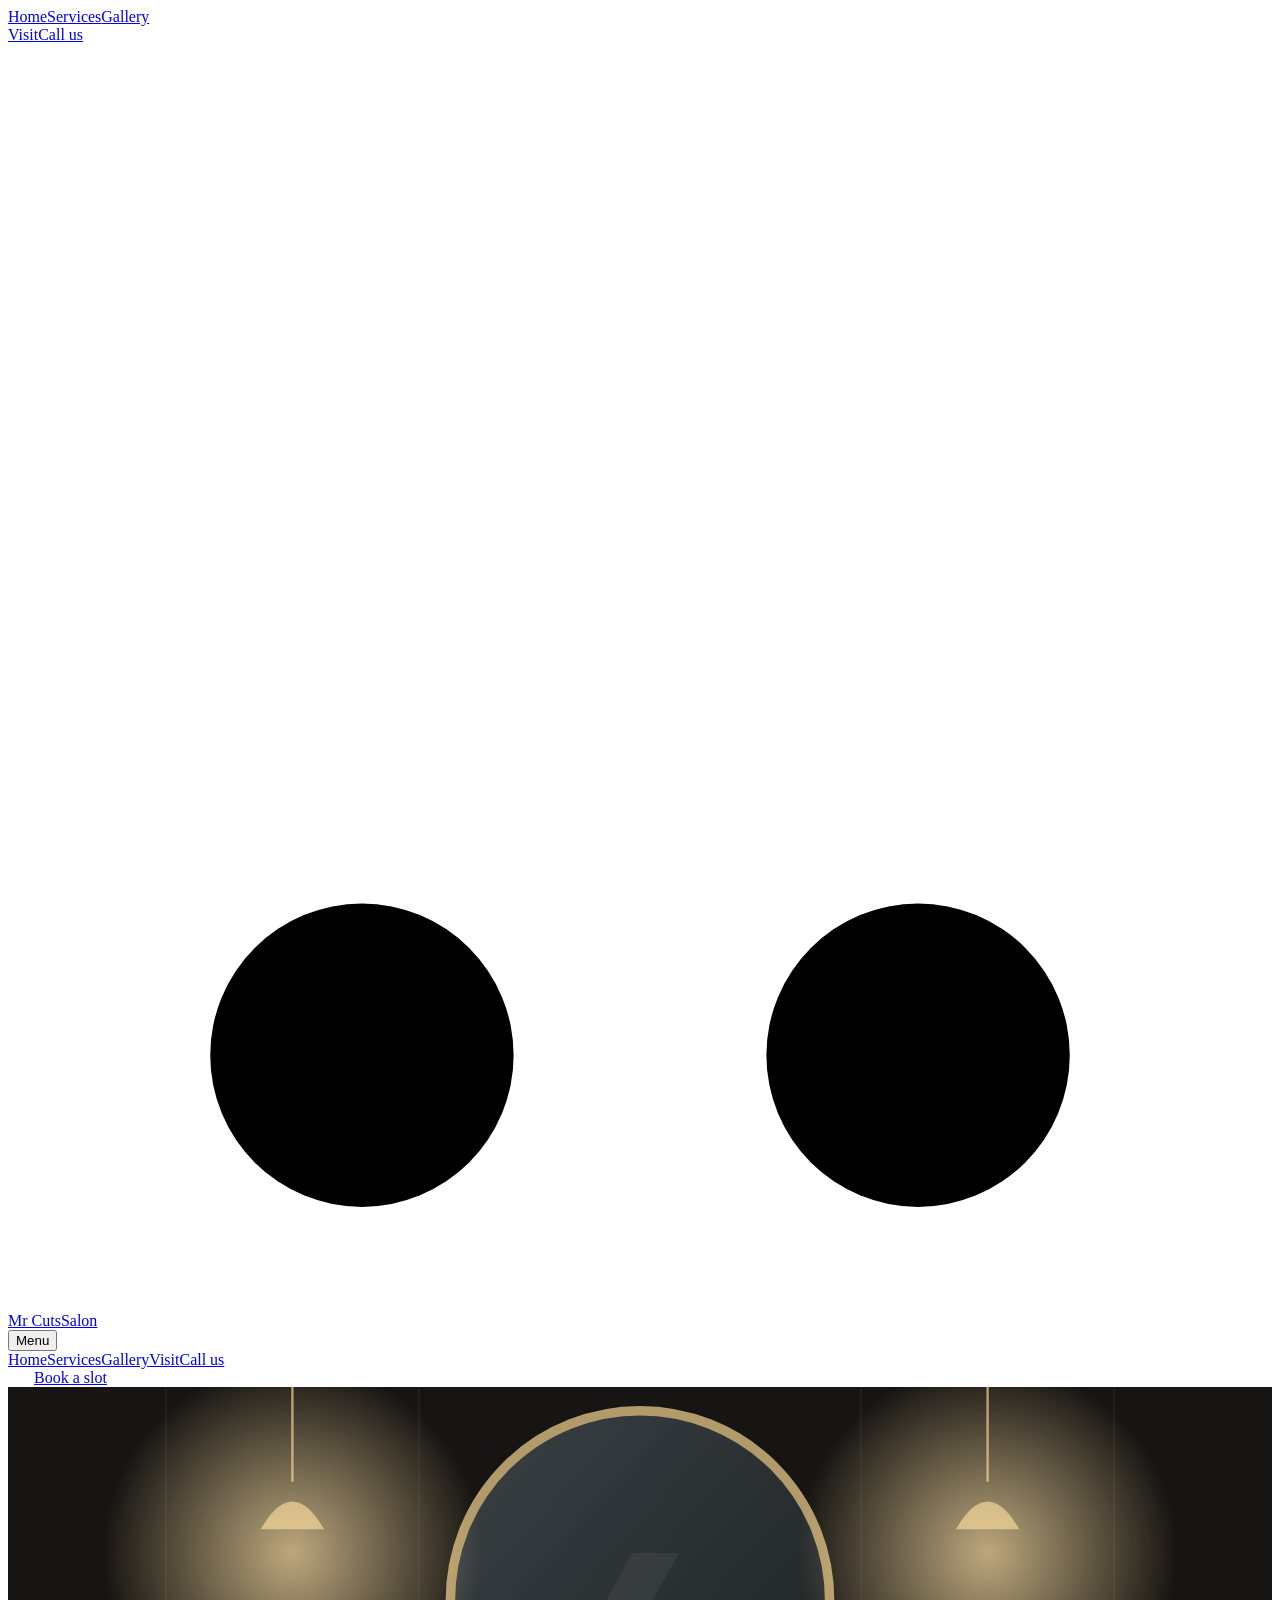
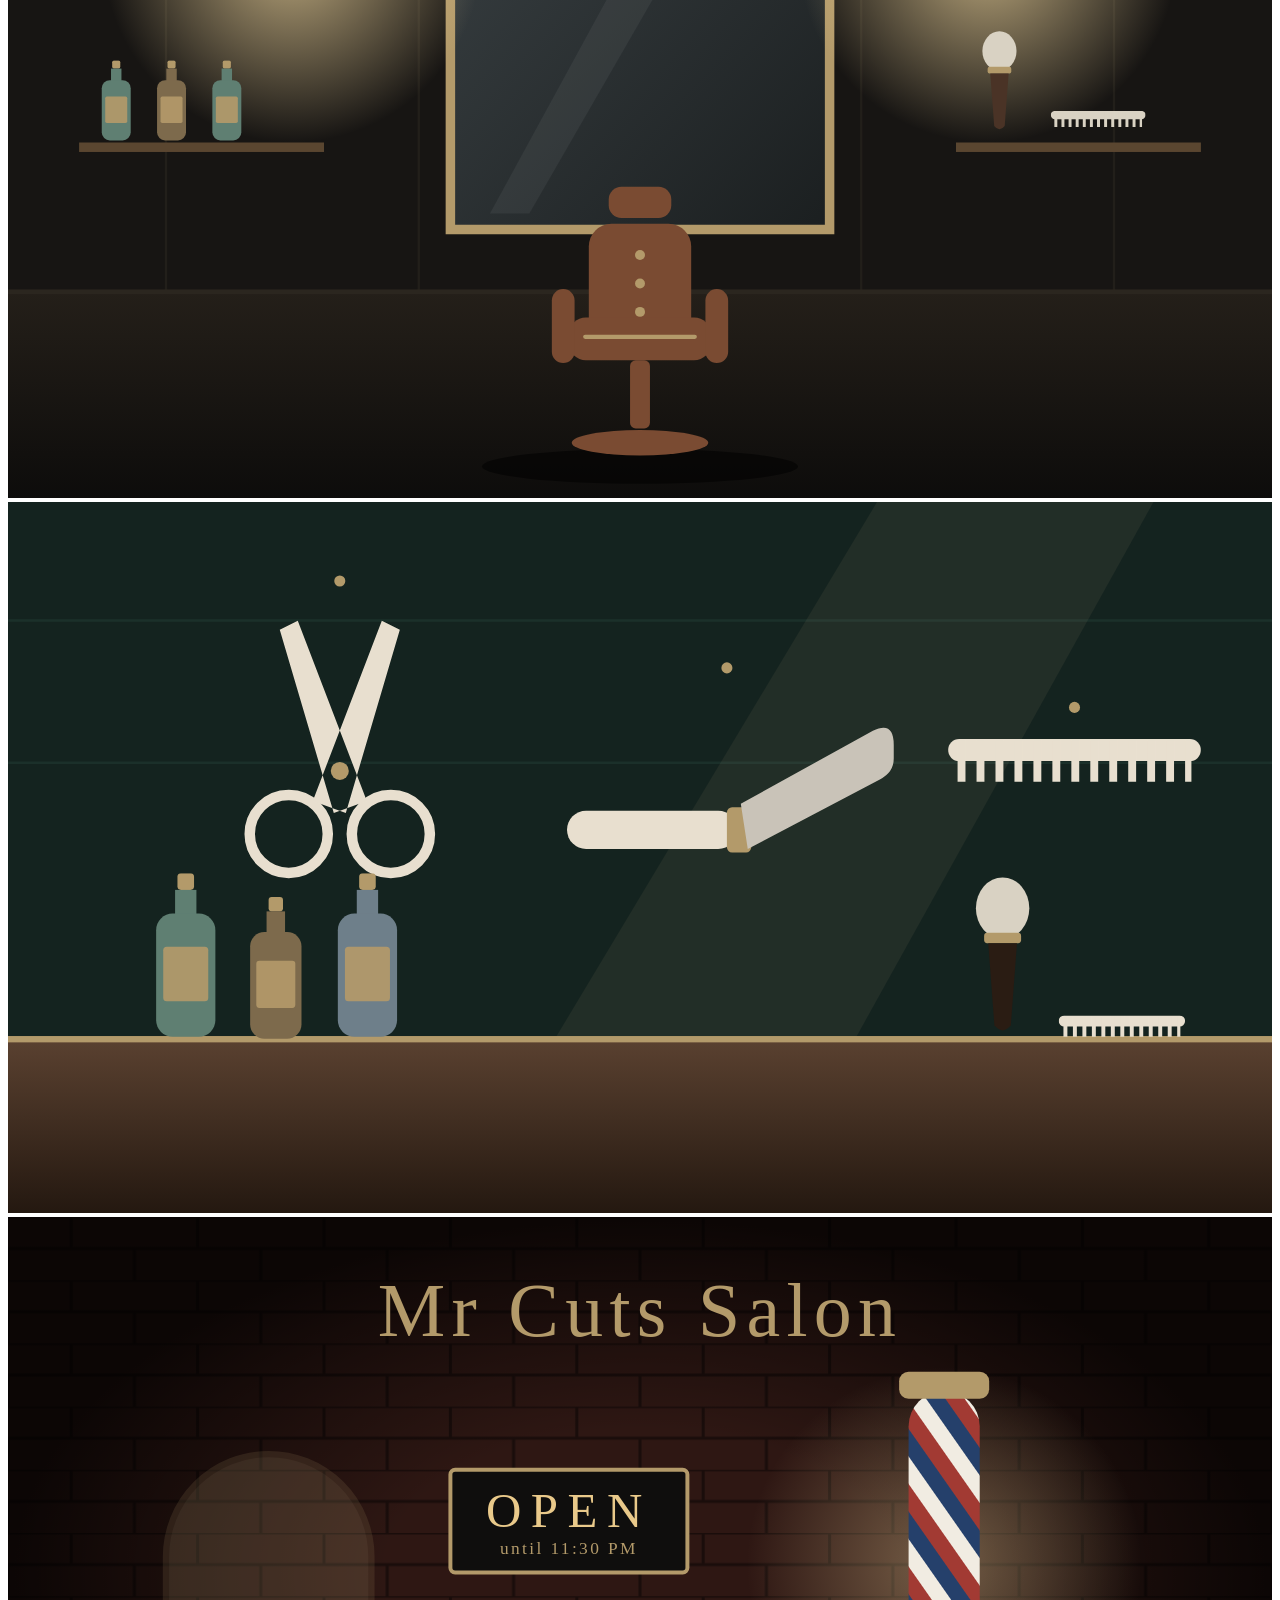
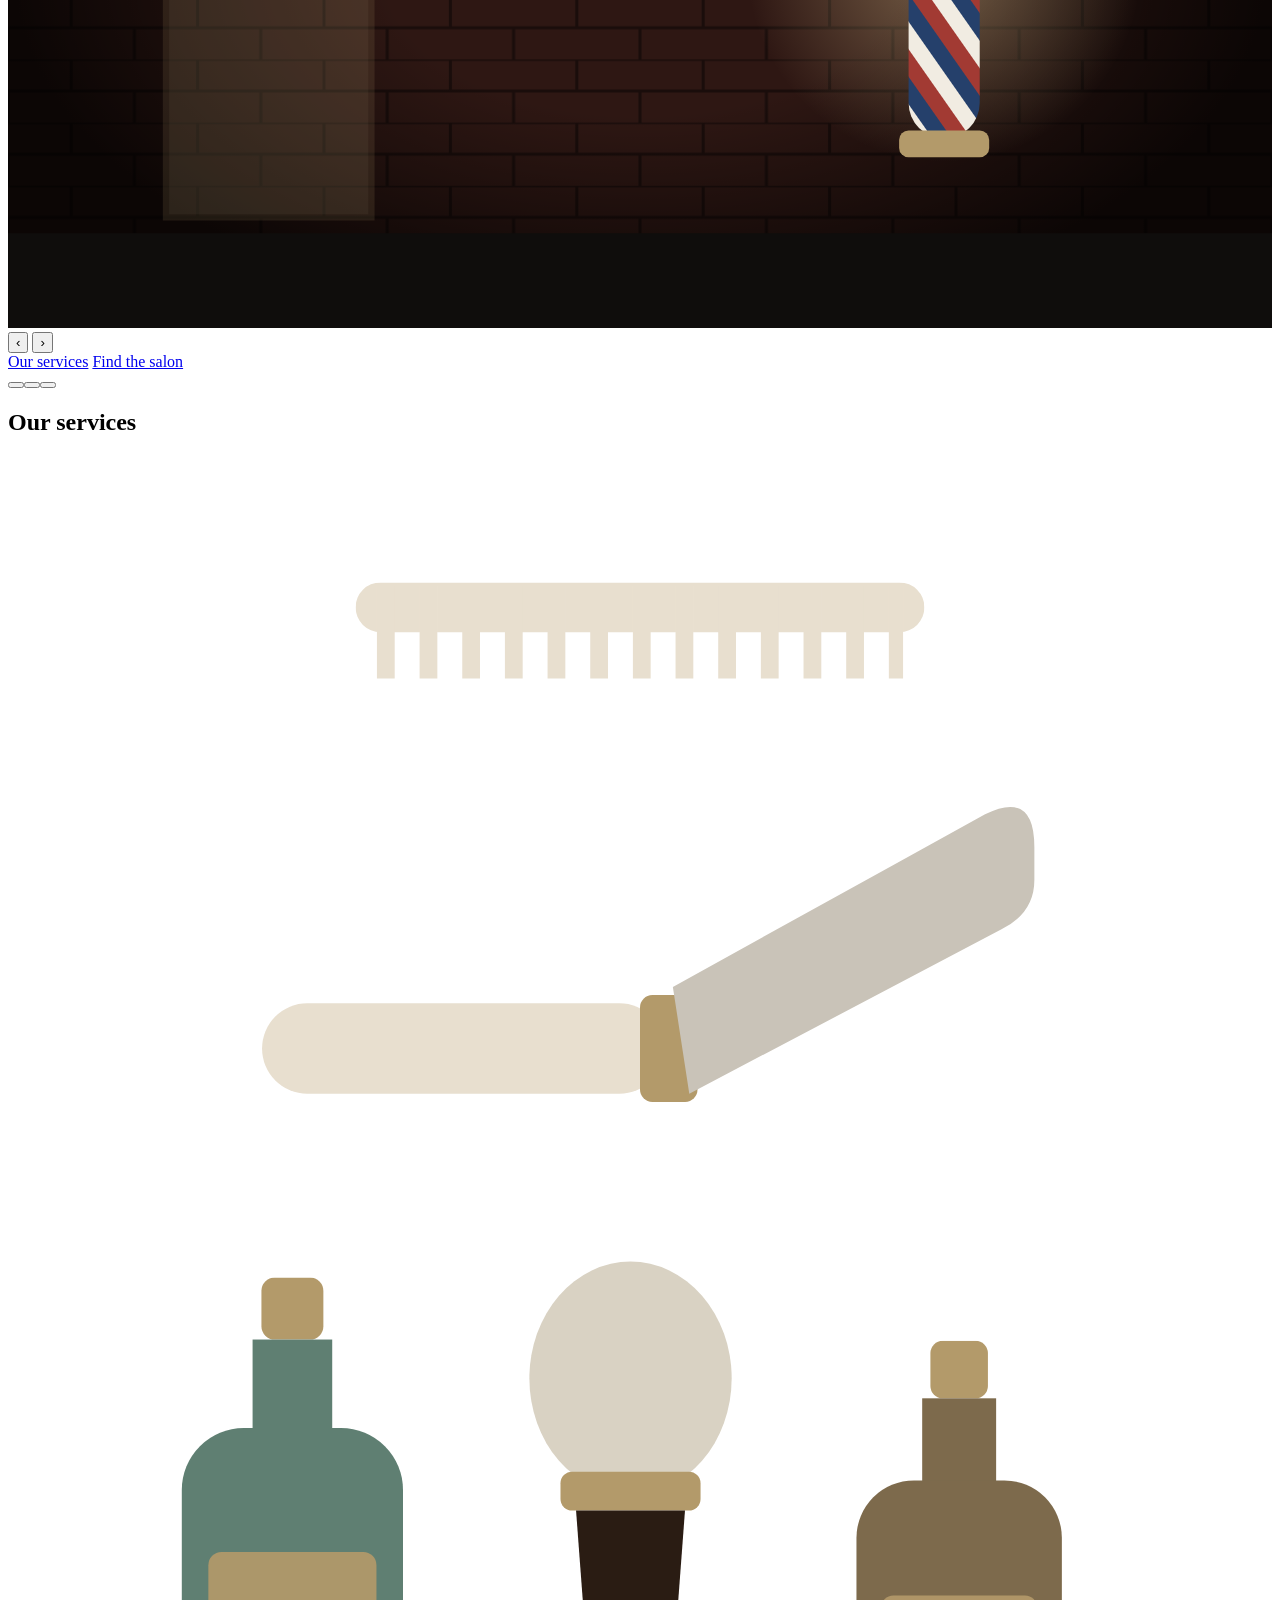
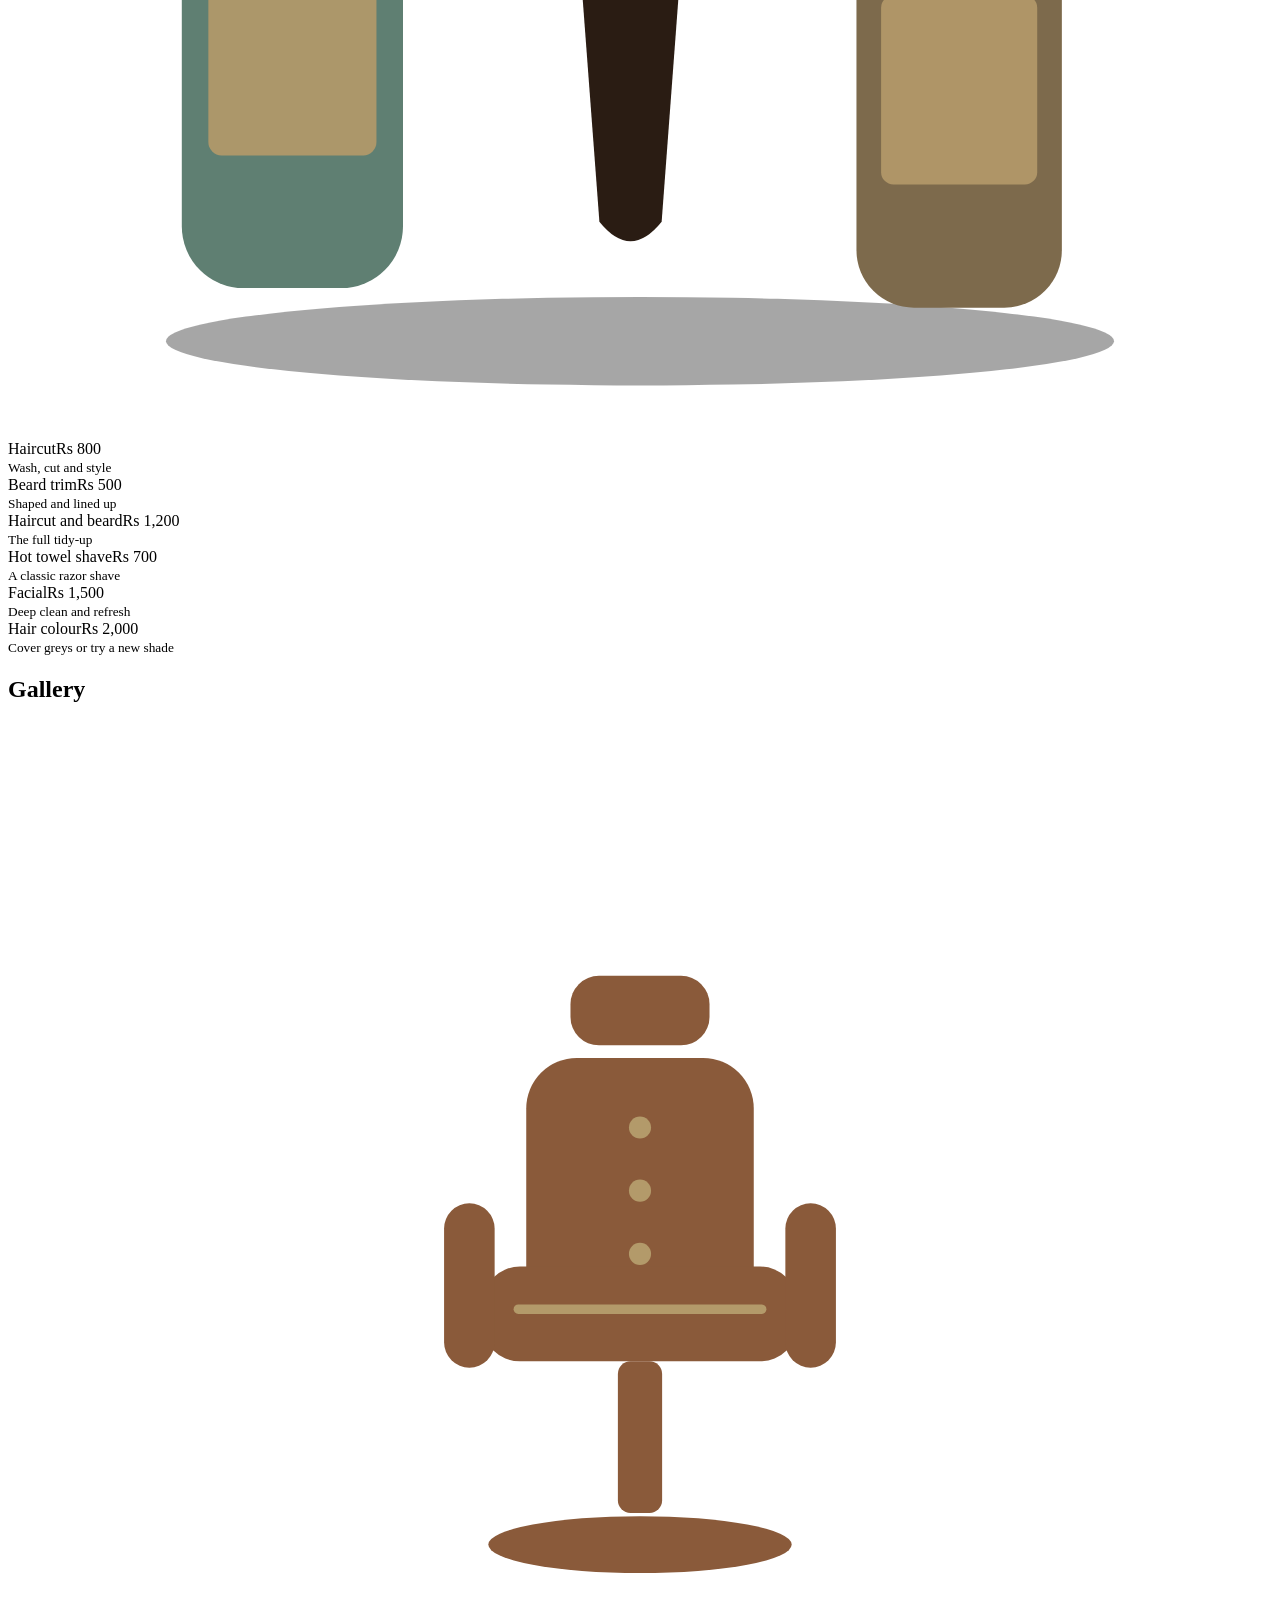
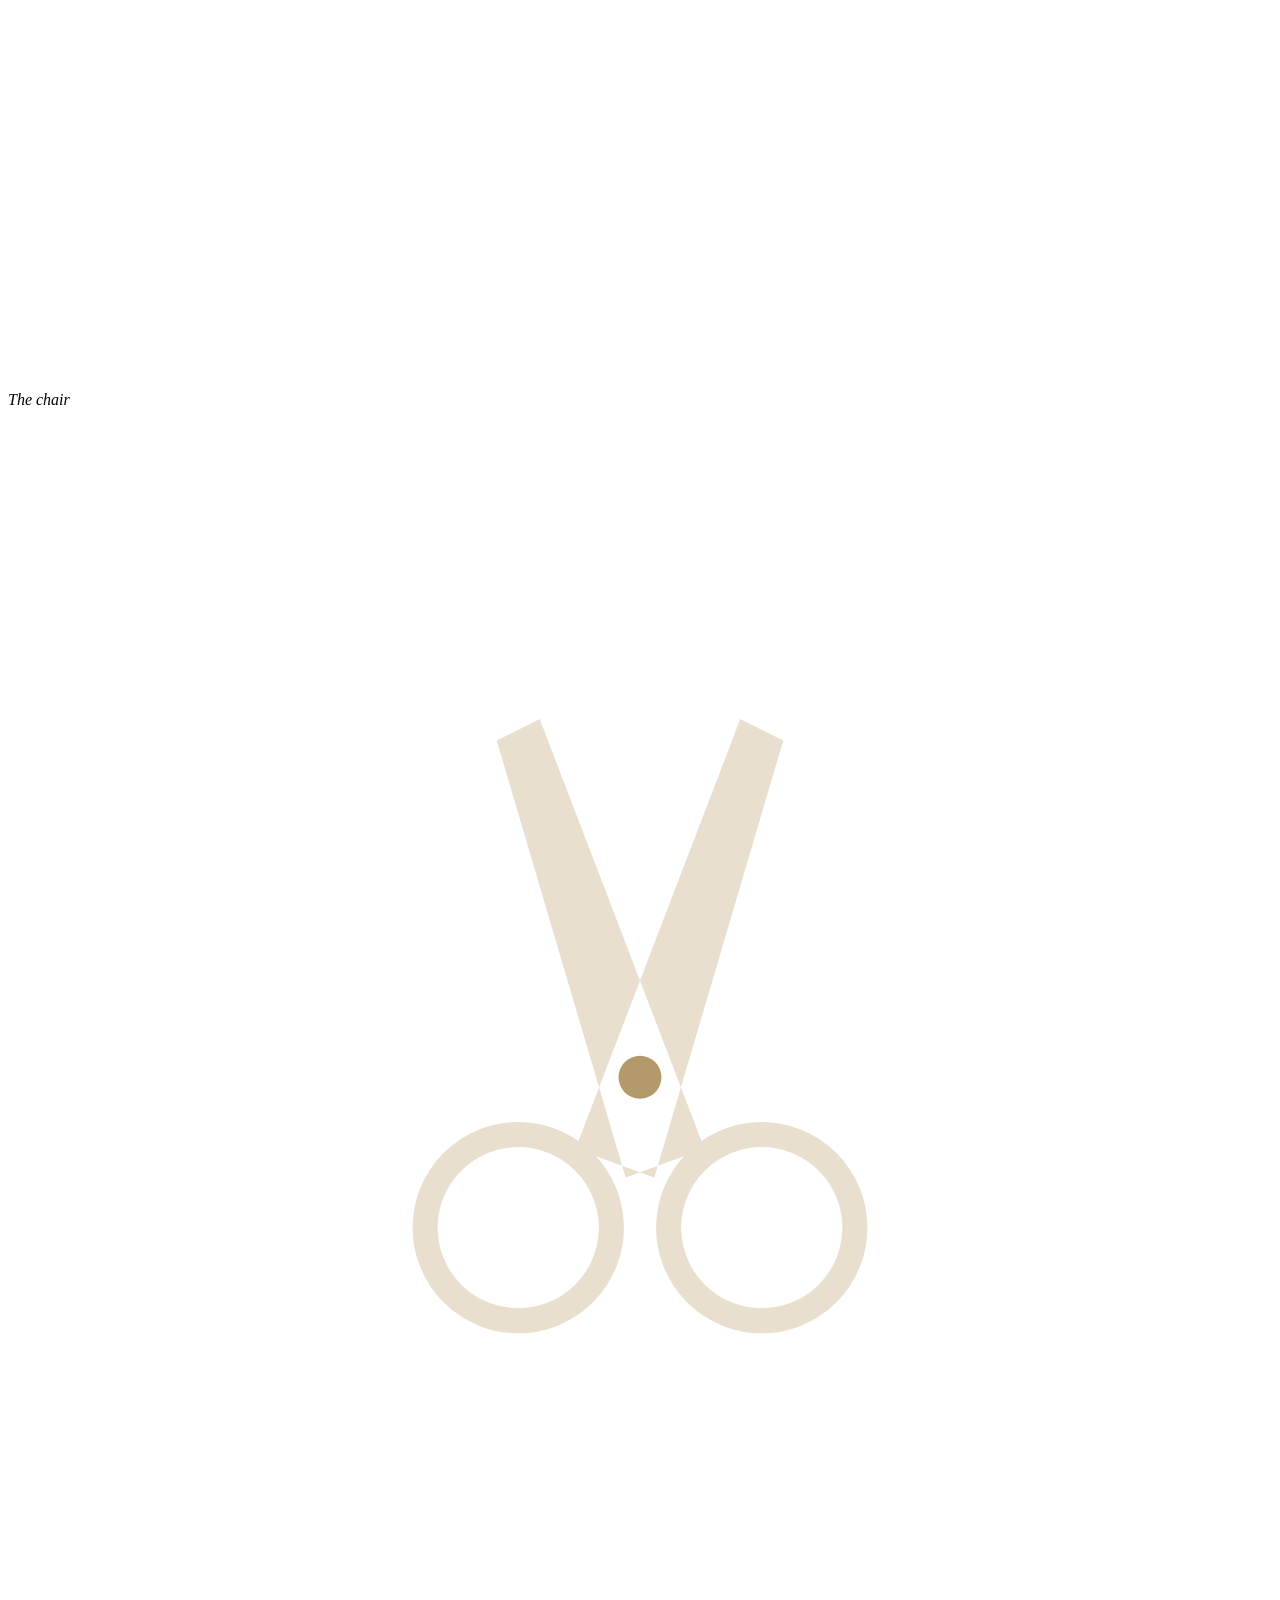
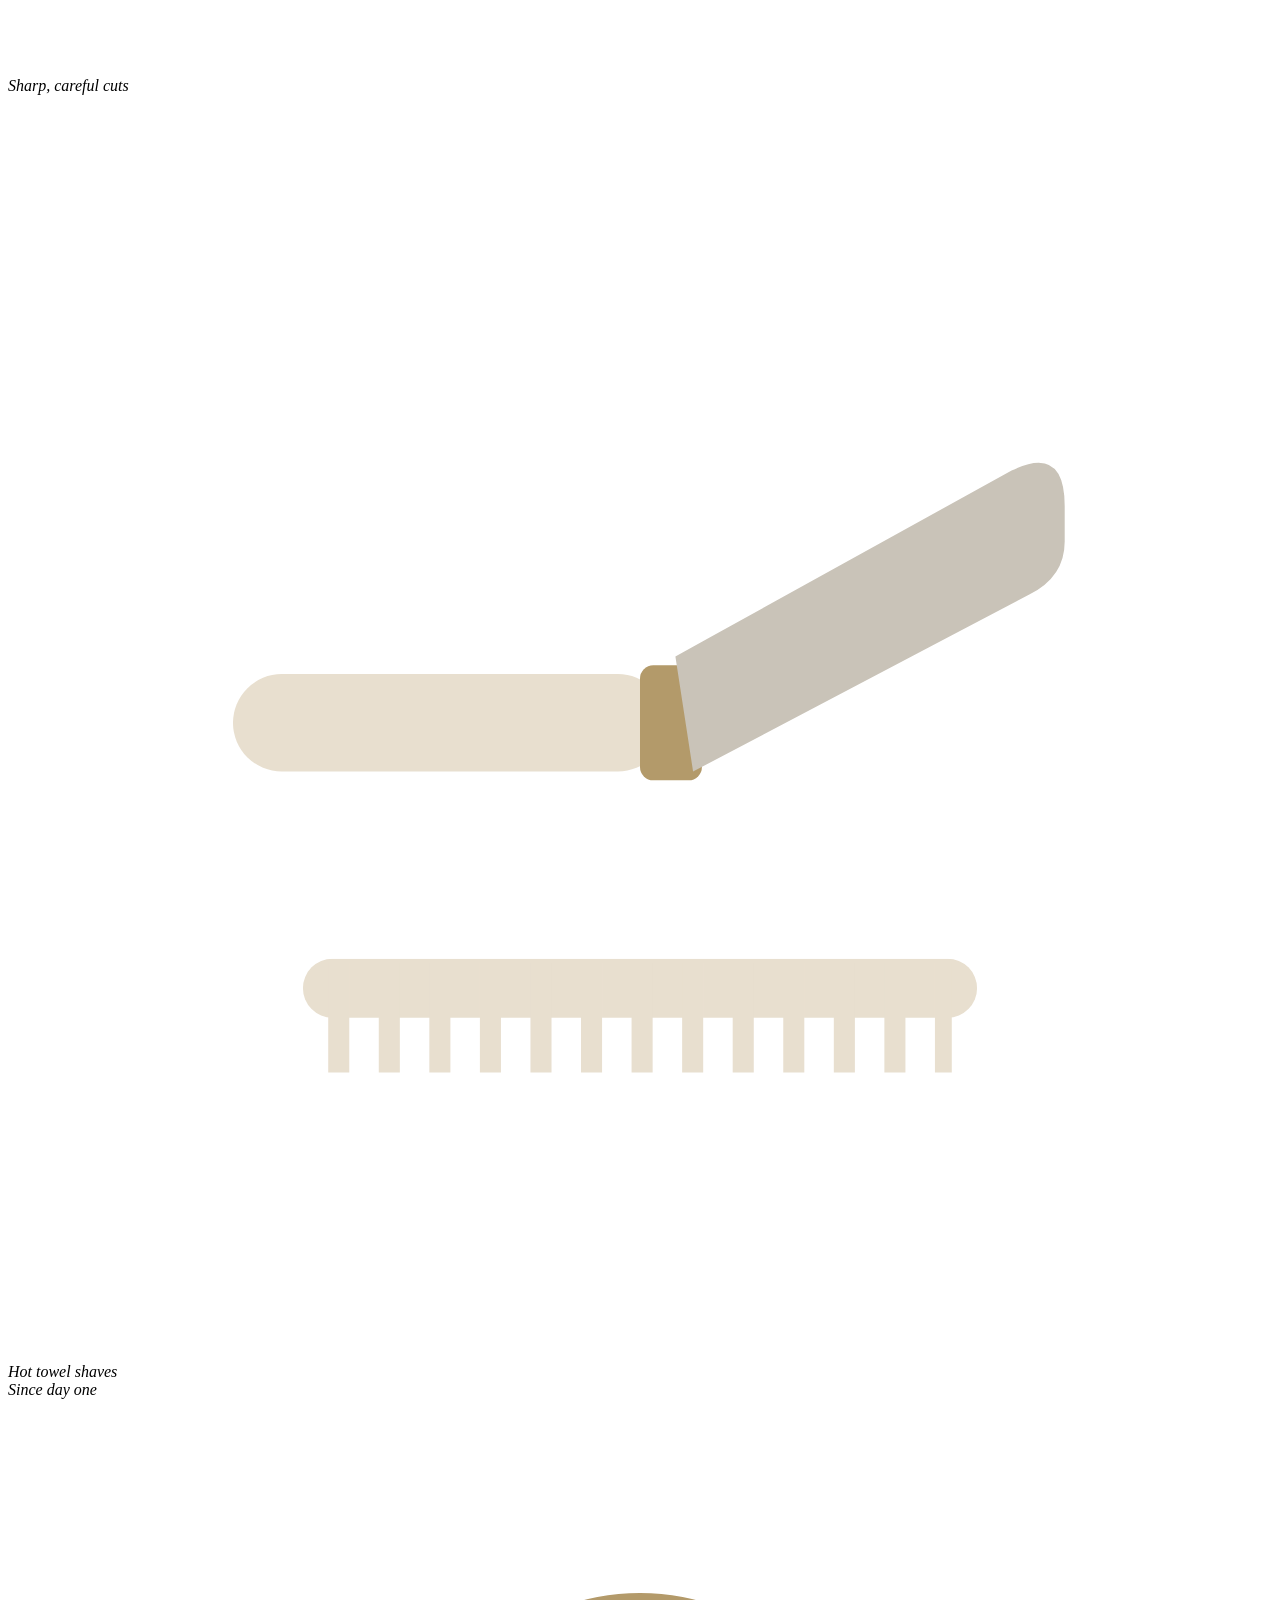
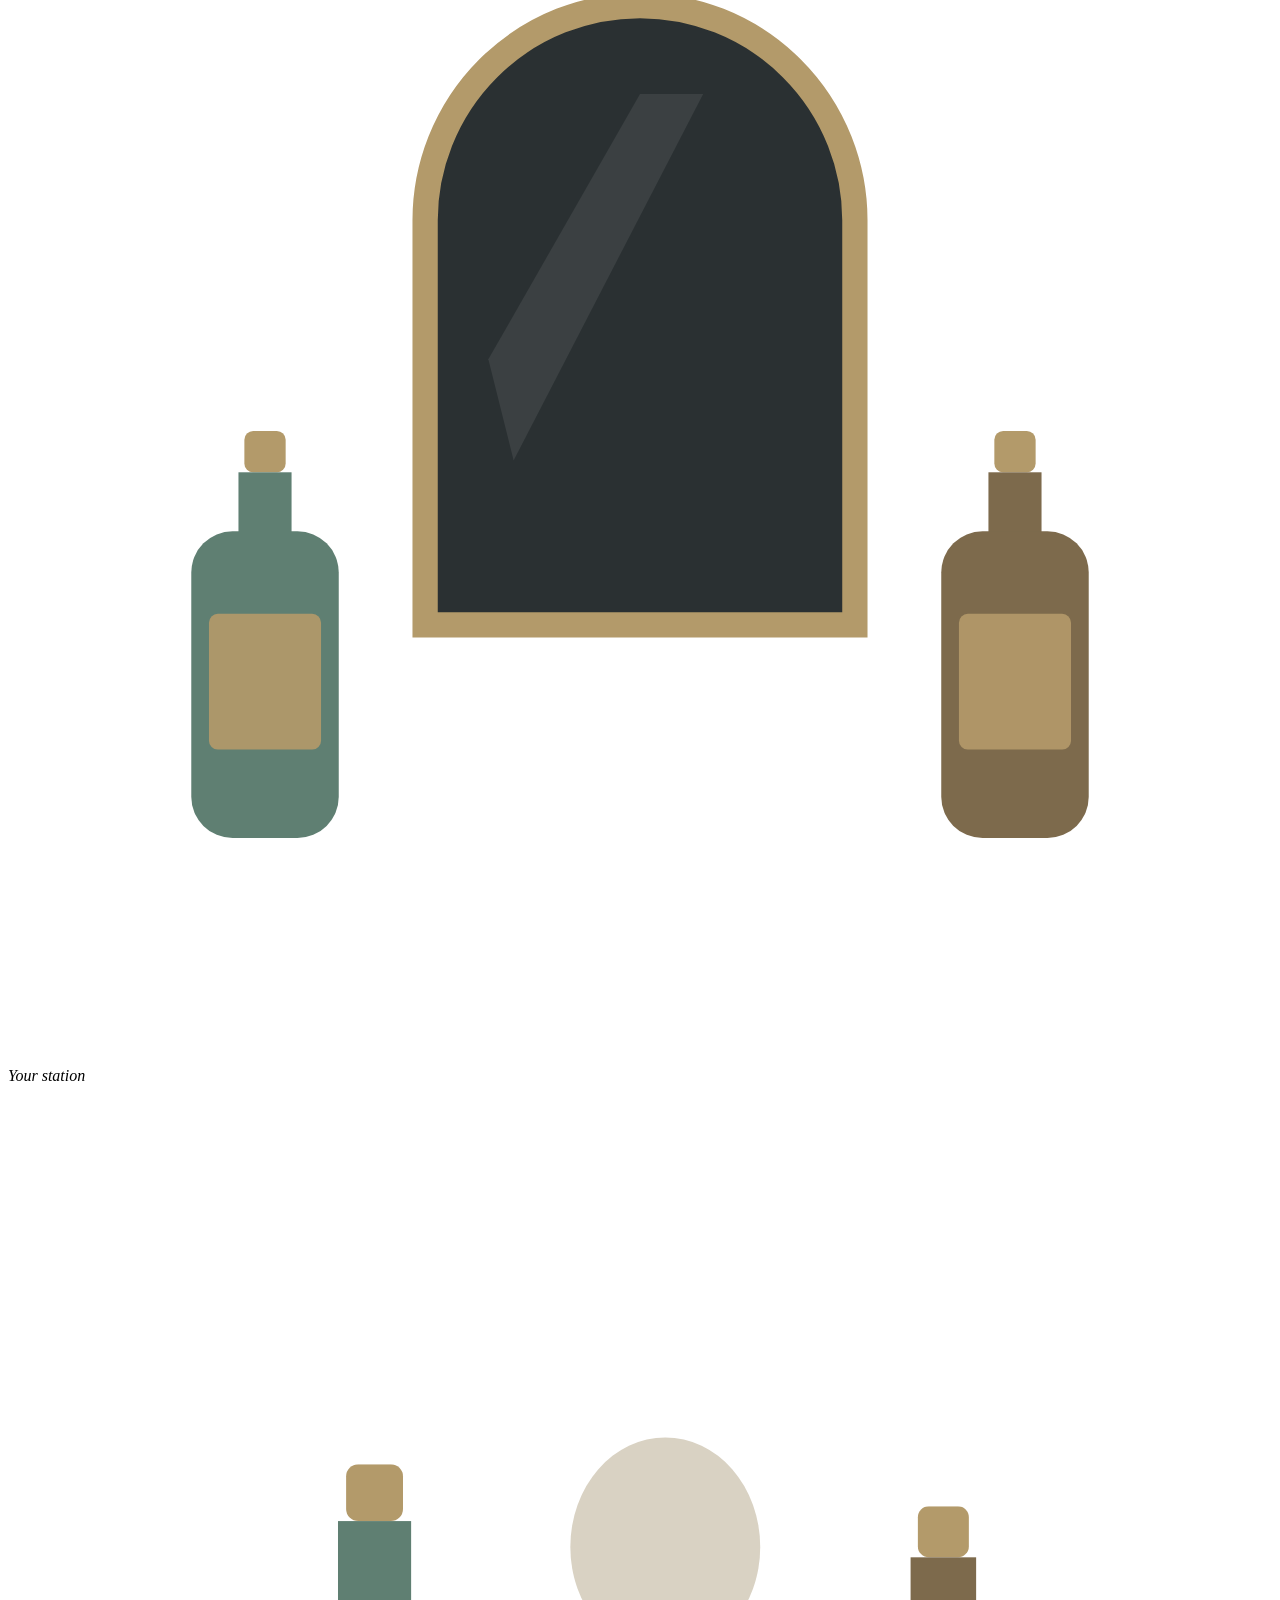
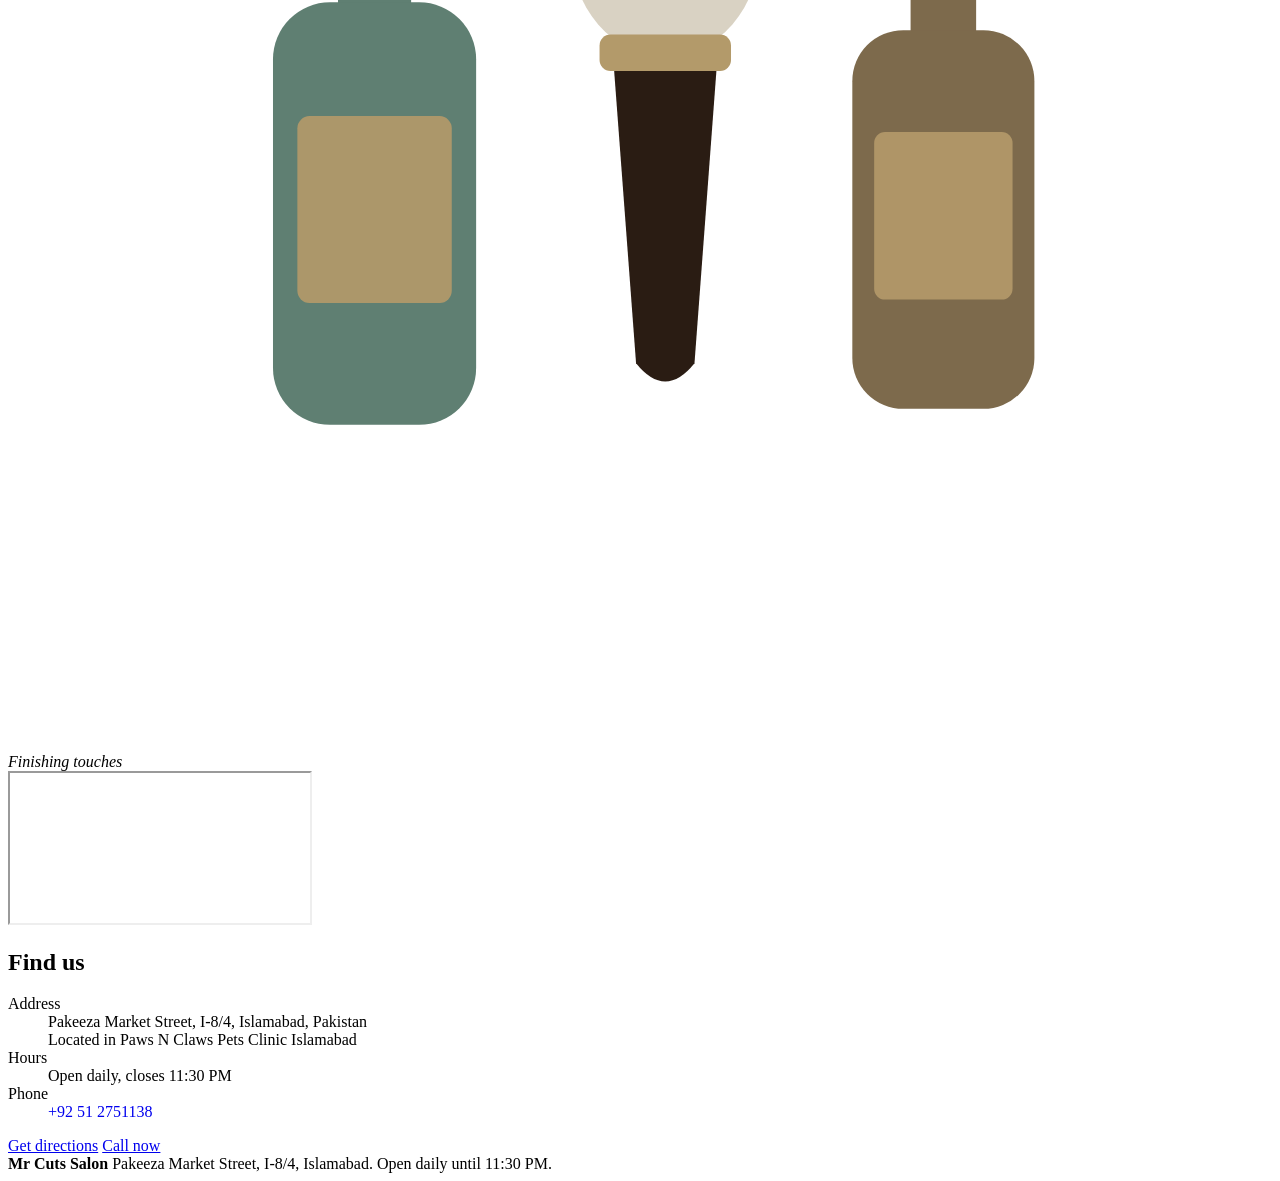
==== commit 53bde24d: "Update index.html" ====
--- a/assets/index.html
+++ b/assets/index.html
@@ -7,7 +7,8 @@
 <meta name="description" content="Mr Cuts Salon is a men’s salon in I-8, Islamabad. Haircuts, beard trims and shaves. Open until 11:30 PM.">
 <link rel="stylesheet" href="css/style.css">
 </head>
-<body>
+<script src="script.js" defer></script>
+  <body>
 <svg class="sprite" width="0" height="0" style="position:absolute" aria-hidden="true"><defs>
   <symbol id="s-chair" viewBox="0 0 200 240"><g fill="currentColor"><rect x="78" y="20" width="44" height="22" rx="9"/><rect x="64" y="46" width="72" height="92" rx="16"/><rect x="50" y="112" width="100" height="30" rx="12"/><rect x="38" y="92" width="16" height="52" rx="8"/><rect x="146" y="92" width="16" height="52" rx="8"/><rect x="93" y="142" width="14" height="48" rx="4"/><ellipse cx="100" cy="200" rx="48" ry="9"/></g><g fill="#b39a6a"><circle cx="100" cy="68" r="3.5"/><circle cx="100" cy="88" r="3.5"/><circle cx="100" cy="108" r="3.5"/><rect x="60" y="124" width="80" height="3" rx="1.5"/></g></symbol>
   <symbol id="s-scissors" viewBox="0 0 200 200"><g fill="none" stroke="currentColor" stroke-width="7"><circle cx="66" cy="158" r="26"/><circle cx="134" cy="158" r="26"/></g><path d="M82 136 L128 16 L140 22 L104 144 Z M118 136 L72 16 L60 22 L96 144 Z" fill="currentColor"/><circle cx="100" cy="116" r="6" fill="#b39a6a"/></symbol>
